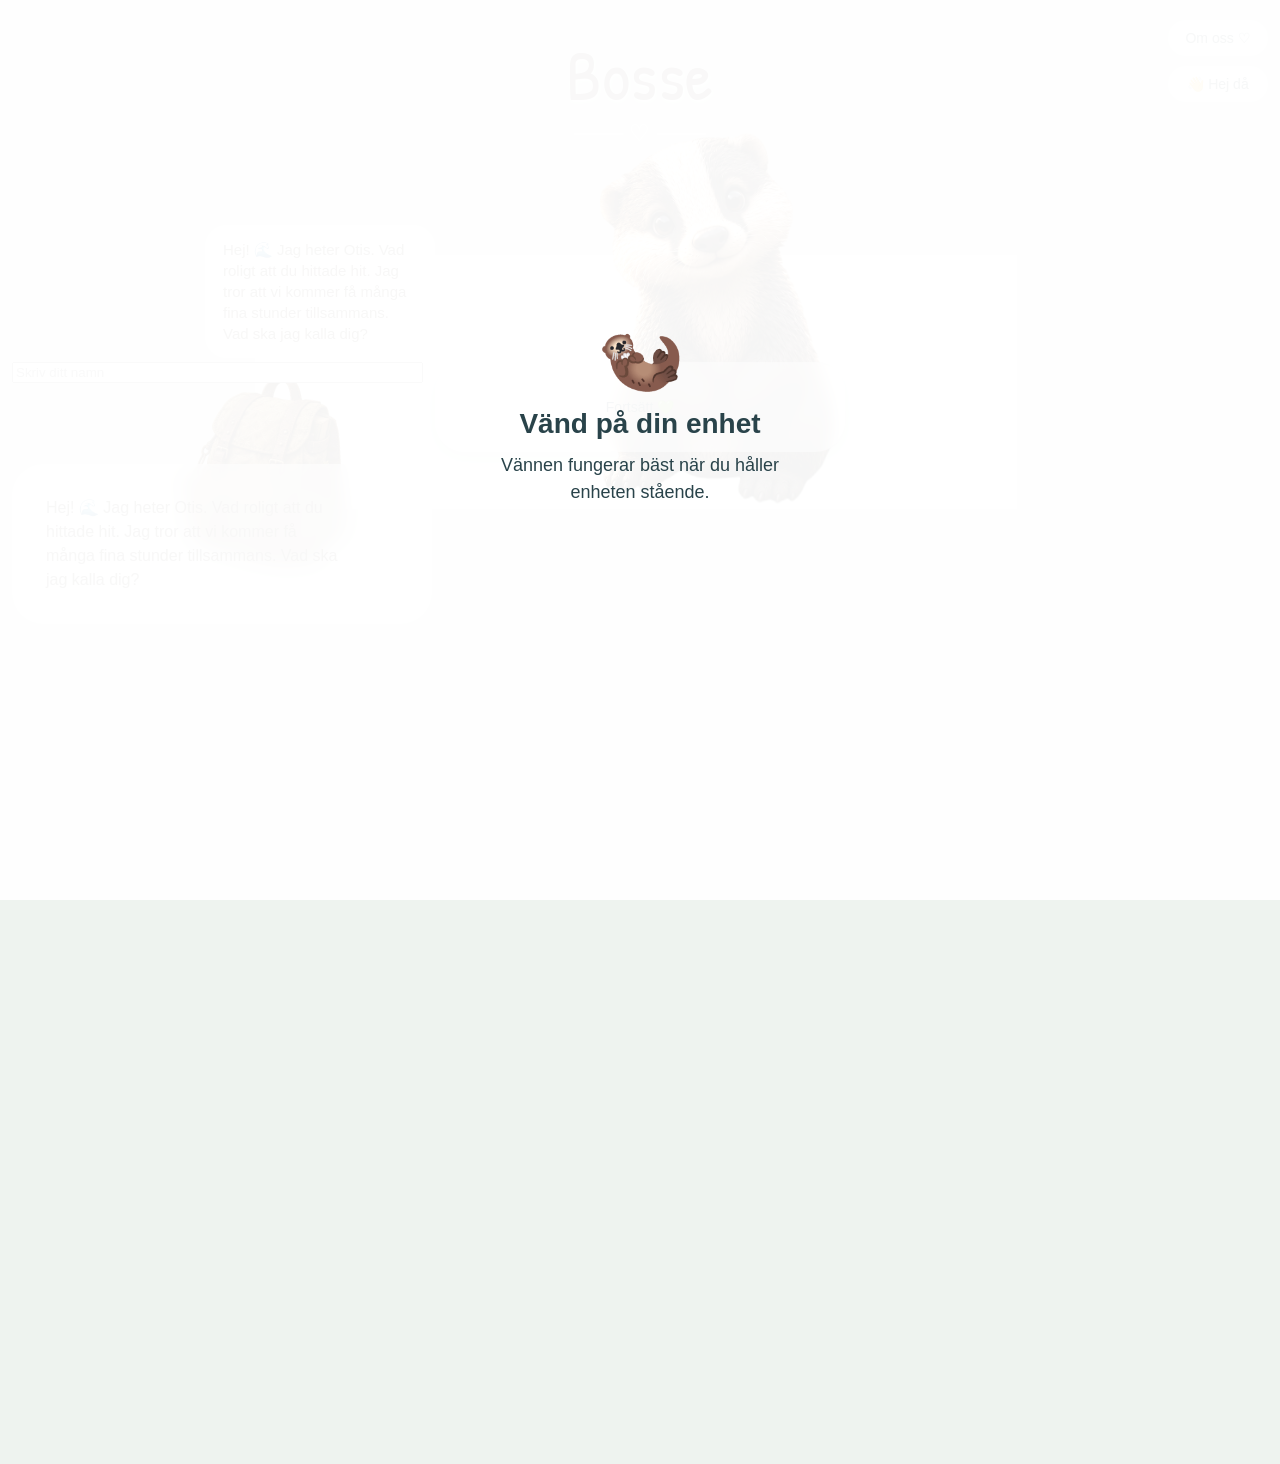
==== bosse.html @ 4950f7f2 "Update bosse.html" ====
<!DOCTYPE html>
<html lang="sv">

<head>

    <meta charset="UTF-8">
    <meta name="viewport" content="width=device-width, initial-scale=1.0">

    <title>Vännen</title>

    <link rel="preconnect" href="https://fonts.googleapis.com">

    <link rel="preconnect" href="https://fonts.gstatic.com" crossorigin>

    <link
        href="https://fonts.googleapis.com/css2?family=Patrick+Hand&display=swap"
        rel="stylesheet"
    >

    <!-- CSS -->

    <link rel="stylesheet" href="css/style.css">
    <link rel="stylesheet" href="css/friend.css">
    <link rel="stylesheet" href="css/chat.css">
    <link rel="stylesheet" href="css/buttons.css">
    <link rel="stylesheet" href="css/themes.css">
    <link rel="stylesheet" href="css/activities.css">
    <link rel="stylesheet" href="css/backpack.css">
    <link rel="stylesheet" href="css/storybook.css">
    <link rel="stylesheet" href="css/factbook.css">
    <link rel="stylesheet" href="css/recipebook.css">
    <link rel="stylesheet" href="css/discoverbook.css">
    <link rel="stylesheet" href="css/photoalbum.css">

</head>


<body>

<main id="app">


<!-- ORIENTERINGSVARNING -->

<div id="orientation-warning">

    <div class="orientation-warning-content">

        <div class="orientation-warning-icon">
            🦦
        </div>

        <h2>Vänd på din enhet</h2>

        <p>
            Vännen fungerar bäst när du håller enheten stående.
        </p>

    </div>

</div>


<!-- BOSSES VÄNSIDA -->

<section id="friend-view">


<div class="top-buttons">


<button id="about-button">
Om oss ♡
</button>


<button id="goodbye-button">
👋 Hej då
</button>


<button
    id="evening-button"
    onclick="startEveningWithOtis()">

    🌙 Kväll med

</button>

</div>




<!-- BOSSE SCEN -->

<div id="otis-stage">


<header id="friend-profile">


<img
    id="friend-world"
    src=""
    alt="">


<img
    id="friend-character"
    src=""
    alt="">


<img
    id="friend-character-face"
    src=""
    alt="">


<div id="friend-bubble"></div>



<div id="friend-overlay">


<h1 id="friend-name"></h1>


<div class="friend-divider">
─── ♡ ───
</div>


</div>




<img
    id="backpack"
    src="images/Bosse/bosse-backpack.PNG"
    alt="Bosse ryggsäck">


</header>





<nav id="actions">

<!-- Skapas av ui.js -->

</nav>


</div>




<div id="activity-timer" class="activity-hidden">

<div id="timer-time">
10:00
</div>


<div id="timer-text">
Bosse är här med dig under tiden 🌿
</div>


</div>





<section id="chat">


<div id="messages"></div>


</section>



</section>







<!-- RYGGSÄCKSVY -->


<section id="backpack-view" style="display:none;">



<img
    id="backpack-world"
    src="images/Bosse/backpack/bosse-backpack-open.PNG"
    alt="Bosse öppnade ryggsäck">





<img
    id="lasar-badge"
    class="backpack-item backpack-marke-gralasar"
    src="images/Vannen/backpack/badge/otis-backpack-item-marke-lasargra.PNG"
    alt="Läsarmärke Grå">



<img
    id="rakne-badge"
    class="backpack-item backpack-marke-grarakne"
    src="images/Vannen/backpack/badge/otis-backpack-item-marke-raknegra.PNG"
    alt="Räknemärke Grå">



<img
    id="skapar-badge"
    class="backpack-item backpack-marke-graskapar"
    src="images/Vannen/backpack/badge/otis-backpack-item-marke-skapargra.PNG"
    alt="Skaparmärke Grå">



<img
    id="upptackar-badge"
    class="backpack-item backpack-marke-graupptackar"
    src="images/Vannen/backpack/badge/otis-backpack-item-marke-upptackargra.PNG"
    alt="Upptäckarmärke Grå">



<img
    class="backpack-item backpack-oaktwig2"
    src="images/Vannen/backpack/vannen-backpack-item-oaktwig2.PNG"
    alt="Ek kvist2">





<img
    class="backpack-item backpack-upptackarbok"
    src="images/Bosse/backpack/bosse-backpack-item-upptackarbok.PNG"
    alt="Upptäckarbok"
    onclick="openBook('discoverbook')">





<img
    class="backpack-item backpack-receptbok"
    src="images/Vannen/backpack/vannen-backpack-item-receptbok.PNG"
    alt="Grön receptbok"
    onclick="openBook('recipebook')">





<img
    class="backpack-item backpack-sagobok"
    src="images/Bosse/backpack/bosse-backpack-item-sagobok.PNG"
    alt="Otis sagobok"
    onclick="openBook('book')">





<img
    class="backpack-item backpack-item1"
    src="images/Bosse/backpack/bosse-backpack-item-kastanjskal.PNG"
    alt="Item 1">





<img
    class="backpack-item backpack-item2"
    src="images/Bosse/backpack/bosse-backpack-item-kastanj.PNG"
    alt="Item 2">





<img
    class="backpack-item backpack-faktabok"
    src="images/Bosse/backpack/bosse-backpack-item-faktabok.PNG"
    alt="Faktabok"
    onclick="openBook('factbook')">





<img
    class="backpack-item backpack-fotoalbum"
    src="images/Bosse/backpack/bosse-backpack-item-fotoalbum.PNG"
    alt="Fotoalbum"
    onclick="openBook('photoalbum')">





<img
    class="backpack-item backpack-oaktwig"
    src="images/Vannen/backpack/vannen-backpack-item-oaktwig.PNG"
    alt="Ek kvist">





<img
    class="backpack-item backpack-item3"
    src="images/Bosse/backpack/bosse-backpack-item-pinecone.PNG"
    alt="Item 3">






<button
    id="backpack-close"
    onclick="closeBackpackRoom()">

    🐾 Tillbaka till

</button>



</section>




<!-- SAGOBOK -->

<section id="storybook" style="display:none;">


<button
    id="storybook-close"
    onclick="closeBook()">

    🎒 Tillbaka till ryggsäcken

</button>




<button
    id="storybook-prev"
    onclick="changeBookPage(-1)">

    ←

</button>

<img
    id="storybook-environment"
    src="images/Bosse/backpack/bosse-world-bok.png"
    alt="">

<img
    id="storybook-background"
    src="images/Bosse/storybook/bosse-backpack-item-sagobok-openl.PNG"
    alt="Boksida">





<img
    id="storybook-page"
    alt="Otis sagobok">





<!-- Kapitelrubrik -->

<div id="storybook-title"></div>





<!-- Text på boksidor -->

<div id="storybook-text"></div>





<!-- Innehållsförteckning -->

<div id="storybook-content">


<h1>
Innehållsförteckning
</h1>




<button onclick="goToChapter(1)">
Kapitel 1<br>
<span>
Spåret i skogen
</span>
</button>





<button onclick="goToChapter(2)">
Kapitel 2<br>
<span>
När Bosse mötte Otis
</span>
</button>





<button onclick="showComingSoon()">
Kapitel 3<br>
<span>
Kommer snart
</span>
</button>




</div>







<button
    id="storybook-read"
    class="storybook-read-button"
    onclick="bookReadingDone()"
    style="display:none;">

    📚 Vi har läst en stund

</button>







<button
    id="storybook-next"
    onclick="changeBookPage(1)">

    →

</button>



</section>




<!-- FAKTABOK -->

<section id="factbook" style="display:none;">

    <button
        id="factbook-close"
        onclick="closeFactBook()">

        🎒 Tillbaka till ryggsäcken

    </button>


    <button
        id="factbook-prev"
        onclick="changeFactPage(-1)">

        ←

    </button>

    <img
    id="factbook-environment"
    src="images/Bosse/backpack/bosse-world-bok.png"
    alt="">

    <img
        id="factbook-background"
        src="images/Bosse/factbook/bosse-backpack-item-faktabok-openl.PNG"
        alt="Faktabok sida">


    <img
        id="factbook-page"
        alt="Otis faktabok">


    <div id="factbook-title"></div>


    <div id="factbook-text"></div>


    <div id="factbook-content">

        <h1>Innehållsförteckning</h1>

        <button onclick="goToFactChapter(1)">
            Kapitel 1<br>
            <span>Grävlingar</span>
        </button>

        <button onclick="goToFactChapter(2)">
            Kapitel 2<br>
            <span>Uttrar</span>
        </button>

        <button onclick="showComingSoon()">
            Kapitel 3<br>
            <span>Kommer snart</span>
        </button>

    </div>


    <button
        id="factbook-read"
        class="storybook-read-button"
        onclick="factBookReadingDone()"
        style="display:none;">

        🔍 Vi har upptäckt något nytt

    </button>


    <button
        id="factbook-next"
        onclick="changeFactPage(1)">

        →

    </button>

</section>




<!-- RECEPTBOK -->

<section id="recipebook" style="display:none;">

    <button
        id="recipebook-close"
        onclick="closeBook()">

        🎒 Tillbaka till ryggsäcken

    </button>


    <button
        id="recipebook-prev"
        onclick="changeBookPage(-1)">

        ←

    </button>

    <img
    id="recipebook-environment"
    src="images/Bosse/backpack/bosse-world-bok.png"
    alt="">

    <img
        id="recipebook-background"
        src="images/Bosse/recipebook/bosse-backpack-item-receptbok-openl.PNG"
        alt="Receptbok sida">


    <img
        id="recipebook-page"
        alt="Otis receptbok">


    <div id="recipebook-title"></div>


    <div id="recipebook-text"></div>


    <div id="recipebook-content">

        <h1>Innehåll</h1>


        <h2>Mellanmål</h2>

        <button onclick="goToBookPage(2)">
            <span>Bosses Pannkaksbröd</span>
        </button>

        <button onclick="goToBookPage(4)">
            <span>Kaneläpplen</span>
        </button>


        <h2>Fika</h2>

        <button onclick="goToBookPage(1)">
            <span>Otis Kryddmuffins</span>
        </button>

        <button onclick="goToBookPage(3)">
            <span>Ananas- och mangoglass</span>
        </button>

    </div>


    <button
        id="recipebook-next"
        onclick="changeBookPage(1)">

        →

    </button>

</section>




<!-- UPPTÄCKARBOK -->

<section id="discoverbook" style="display:none;">

    <button
        id="discoverbook-close"
        onclick="closeBook()">

        🎒 Tillbaka till ryggsäcken

    </button>


    <button
        id="discoverbook-prev"
        onclick="changeBookPage(-1)">

        ←

    </button>

    <img
    id="discoverbook-environment"
    src="images/Bosse/backpack/bosse-world-bok.png"
    alt="">

    <img
        id="discoverbook-background"
        src="images/Bosse/discoverbook/bosse-backpack-item-upptackarbok-openl.PNG"
        alt="Upptäckarbok sida">


    <img
        id="discoverbook-page"
        alt="Otis upptäckarbok">


    <div id="discoverbook-title"></div>


    <div id="discoverbook-text"></div>


    <div id="discoverbook-content">

        <h1>Innehåll</h1>

        <button onclick="goToBookPage(1)">
            <span>Trolldeg</span>
        </button>

        <button onclick="goToBookPage(2)">
            <span>Studsbubblor</span>
        </button>

        <button onclick="goToBookPage(3)">
            <span>Klisterballonger</span>
        </button>

        <button onclick="goToBookPage(4)">
            <span>Vänskapsarmband</span>
        </button>

        <button onclick="goToBookPage(5)">
            <span>Odla ärtskott</span>
        </button>

        <button onclick="goToBookPage(6)">
            <span>Hoppa hage</span>
        </button>

    </div>


    <button
        id="discoverbook-next"
        onclick="changeBookPage(1)">

        →

    </button>

</section>




<!-- FOTOALBUM -->

<section id="photoalbum" style="display:none;">

    <button
        id="photoalbum-close"
        onclick="closeBook()">

        🎒 Tillbaka till ryggsäcken

    </button>


    <button
        id="photoalbum-prev"
        onclick="changeBookPage(-1)">

        ←

    </button>

    <img
    id="photoalbum-environment"
    src="images/Bosse/backpack/bosse-world-bok.png"
    alt="">

    <img
        id="photoalbum-background"
        src="images/Bosse/photoalbum/bosse-backpack-item-fotoalbum-openl.PNG"
        alt="Fotoalbum">


    <div id="photoalbum-photos"></div>


    <button
        id="photoalbum-next"
        onclick="changeBookPage(1)">

        →

    </button>

</section>


</main>






<!-- DATA -->


<script src="data/themes.js"></script>




<!-- VÄNNER -->

<script src="data/friends/otis.js"></script>

<script src="data/friends/bosse.js"></script>

<script src="data/friends/dokka.js"></script> 

<script src="data/friends/index.js"></script>





<!-- MEDDELANDEN -->

<script src="data/messages/greetings.js"></script>

<script src="data/messages/dialogs.js"></script>

<script src="data/messages/onboarding.js"></script>

<script src="data/messages/activities.js"></script>

<script src="data/messages/stories.js"></script>






<!-- FUNKTIONER -->

<script src="js/storage.js"></script>

<script src="js/memory.js"></script>

<script src="js/friends.js"></script>

<script src="data/activities/free.js"></script>

<script src="js/chat.js"></script>

<script src="js/backpack.js"></script>

<script src="js/memory-transfer.js"></script>

<script src="js/activities/math.js"></script>

<script src="js/activities/calm.js"></script>

<script src="js/activities/evening.js"></script>



<!-- BOKDATA FÖRST -->

<script src="js/storybook.js"></script>

<script src="js/factbook.js"></script>

<script src="js/recipebook.js"></script>

<script src="js/discoverbook.js"></script>

<script src="js/photoalbum.js"></script>


<!-- BOKFUNKTIONER -->

<script src="js/book.js"></script>



<script src="js/ui.js"></script>

<script src="js/app.js"></script>




</body>

</html>
---- css/style.css ----
/*
   Gemensam grunddesign
*/


* {

    box-sizing: border-box;

}



html {

    scroll-behavior: smooth;

}



body {

    margin: 0;

    min-height: 100vh;

    font-family:
        "Helvetica Neue",
        Helvetica,
        Arial,
        sans-serif;

    color: #29434A;

    transition:
        background-color 0.8s ease;

}



img {

    max-width: 100%;

    display: block;

}



a {

    color: inherit;

}



button {

    font-family: inherit;

}



#app {

    width: 100%;

    min-height: 100vh;

}


/*
   Orienteringsvarning
*/

#orientation-warning {

    display: none;

    position: fixed;

    top: 0;

    right: 0;

    bottom: 0;

    left: 0;

    width: 100vw;

    height: 100vh;

    min-height: 100vh;

    z-index: 99999;

    align-items: center;

    justify-content: center;

    background: rgba(255,255,255,0.96);

    color: #29434A;

    text-align: center;

}



.orientation-warning-content {

    width: 100%;

    max-width: 400px;

    padding: 30px;

    transform: translateY(-4vh);

}



.orientation-warning-icon {

    font-size: 70px;

    line-height: 1;

    margin-bottom: 16px;

}



.orientation-warning-content h2 {

    margin: 0 0 12px;

    font-size: 28px;

    font-weight: 600;

    color: #29434A;

}



.orientation-warning-content p {

    margin: 0;

    font-size: 18px;

    line-height: 1.5;

    color: #29434A;

}
---- css/friend.css ----
/*
   Vännen - specifik vänsida
*/


#friend-view {

    width: 100%;

    max-width: none;

    min-height: 700px;

    display: flex;

    flex-direction: column;

    align-items: stretch;

    gap: 12px;

    position: relative;

}



.top-buttons {

    position: absolute;

    top: 20px;

    right: 12px;

    z-index: 10;

    display: flex;

   flex-direction: column;

    gap: 10px;

}

.top-buttons button {

    padding: 10px 16px;

    border-radius: 20px;

    width: 100px;

    border: none;

    background-color: rgba(255,255,255,0.45);

    color: #29434A;

    font-family: inherit;

    font-size: 14px;

    cursor: pointer;

    backdrop-filter: blur(6px);

}



/*
   Otis värld
*/


#friend-profile {

    width: 100%;

    position: relative;

    text-align: center;

    overflow: hidden;

}


#friend-world {

    width: 100%;

    height: 150vh;

    object-fit: cover;

    object-position: center center;

    display: block;

    transform: scale(1.3) translate(0, -10px);

    transform-origin: center center;

}


/*
   Otis sten
*/

#friend-stone {

    position: absolute;

    width: 290px;

    left: 55%;

    bottom: 58%;

    transform: translateX(-50%);

    opacity: 0;

    z-index: 2;

    transition: opacity 3s ease;

}


/*
   Otis figur
*/

#friend-character {

    position: absolute;

    width: 290px;

    left: 55%;

    bottom: 58%;

    transform: translateX(-50%);

    z-index: 3;

    transition: opacity 3s ease;

}

#friend-character-face {

    position: absolute;

    width: 290px;

    left: 55%;

    bottom: 58%;

    transform: translateX(-50%);

    z-index: 4;

    opacity: 0;

    pointer-events: none;

}


/*
   Otis pratbubbla
*/

#friend-bubble {

    position: absolute;

    top: 80px;

    left: 17.3%;

    transform: translateX(-50%);

    width: 115px;

    padding: 14px 18px;

    background: rgba(255,255,255,0.6);

    border-radius: 22px;

    color: #4A4034;

    font-size: 15px;

    line-height: 1.4;

    text-align: left;

    z-index: 5;

    display: none;

}

#friend-bubble::after {

    content: "";

    position: absolute;

    right: -14px;

    top: 60%;

    transform: translateY(-50%);

    border-width: 10px 0 10px 14px;

    border-style: solid;

    border-color: transparent transparent transparent rgba(255,255,255,0.6);

}

/*
   Otis ryggsäck
*/

#backpack {

    position: absolute;

    width: 115px;

    left: 43px;

    bottom: 55%;

    z-index: 4;

    cursor: pointer;

    touch-action: manipulation;

    transform: rotate(8deg);

    animation: backpackFloat 4.5s ease-in-out infinite;

    transition: transform 0.2s ease;

}

#backpack:hover {

    transform: rotate(8deg) scale(1.05);

}

#backpack:active {

    transform: rotate(8deg) scale(0.97);

}

@keyframes backpackFloat {

    0%, 100% {

        margin-bottom: 0;

    }

    50% {

        margin-bottom: 3px;

    }

}


/*
   Text ovanpå bilden
*/


#friend-overlay {

    position: absolute;

    top: 10px;

    left: 0;

    width: 100%;

    text-align: center;

}



/*
   Namn
*/


#friend-name {

    margin: 0;

    font-family: "Patrick Hand", cursive;

    font-size: 54px;

    font-weight: 400;

    letter-spacing: 0.5px;

    color: rgba(255,255,255,0.9);

    text-shadow:
        1px 2px 3px rgba(255,255,255,0.6);

}



/*
   Hjärtlinje
*/


.friend-divider {

    margin: -2px 0 4px;

    font-size: 18px;

    color: rgba(255,255,255,0.9) !important;

}


/*
   Undertitel
*/


#friend-subtitle {

    margin: 0;

    font-size: 18px;

    font-style: italic;

    color: rgba(255,255,255,0.9);

    text-shadow: 
        1px 1px 3px rgba(255,255,255,0.8);

}

#actions {

    position: relative;

    z-index: 5;

    transform: translateY(clamp(-1000px, -84vh, -630px));

    padding: 0 12px;

}


/* ========================================
   RESPONSIV OTIS
   Större skärmar / tablet
======================================== */

@media (min-width: 501px) {

    /*
       OTIS VÄRLD
    */

    #friend-world {
        object-position: center top;
    }


    /*
       OTIS
    */

    #friend-character,
    #friend-stone,
    #friend-character-face {

       width: clamp(360px, 36vw, 440px);

   }


    /*
       RYGGSÄCK
    */

    #backpack {

      width: clamp(145px, 15vw, 180px);

      left: clamp(43px, 13.5vw, 173px);

    }

    /*
       PRATBUBBLA
    */

    #friend-bubble {

        width: clamp(150px, 18vw, 230px);

        top: clamp(120px, 25vh, 400px);

        left: clamp(20%, 25vw, 25%);

    }


    /*
       NAMN
    */

    #friend-overlay {

        top: clamp(20px, 3vh, 35px);

    }


    #friend-name {

        font-size: clamp(54px, 5.5vw, 70px);

    }


    .friend-divider {

        font-size: clamp(18px, 1.8vw, 23px);

    }


    /*
       AKTIVITETSKNAPPAR
    */

    #actions {

        transform: translateY(-1000px);

    }




    /*
       CHAT
    */

    #chat {

        margin-top: -900px;

        transform: translateY(-370px);

    }

}

/* ========================================
   KOMPAKT LAYOUT
   Skärmar kortare än referenshöjden
======================================== */

@media (max-width: 500px) {

    /*
       OTIS
    */

    .compact-height #friend-character,
    .compact-height #friend-stone,
    .compact-height #friend-character-face {

        width: 250px;

    }


    /*
       RYGGSÄCK
    */

    .compact-height #backpack {

        width: 95px;

    }

}


/* ========================================
   KOMPAKT LAYOUT – AKTIVITETSKNAPPAR
======================================== */

@media (max-width: 500px) {

.compact-height #actions {

    transform: translateY(clamp(-882px, -64vh, -512px));

}

}
---- css/chat.css ----
/*
   Vännen - Chatdesign
*/


.message {

    max-width: 85%;

    padding: 16px 18px;

    border-radius: 24px;

    line-height: 1.5;

    font-size: 16px;

    color: #4d433d;

    animation:
        messageAppear 0.4s ease;

}


/*
   Otis meddelanden
*/


.message.otis {

    align-self: flex-start;

    background-color: rgba(255,255,255,0.6);

    border-bottom-left-radius: 8px;

}



/*
   Användarens meddelanden
   (kommer användas senare)
*/


.message.user {

    align-self: flex-end;

    background-color: rgba(255,255,255,0.45);

    border-bottom-right-radius: 8px;

}



/*
   Liten rörelse när ett nytt meddelande kommer
*/


@keyframes messageAppear {

    from {

        opacity: 0;

        transform:
            translateY(8px);

    }


    to {

        opacity: 1;

        transform:
            translateY(0);

    }

}



/*
   Scrollbar - diskret
*/


#chat::-webkit-scrollbar {

    width: 6px;

}


#chat::-webkit-scrollbar-thumb {

    border-radius: 10px;

    background-color:
        rgba(0,0,0,0.15);

}

/*
   Chattkort ovanpå Otis värld
*/


#chat {

    width: calc(100% - 24px);

    max-width: 420px;

    margin: -630px 12px 0;

    position: relative;

    z-index: 5;

    background-color: rgba(255,255,255,0.5);

    backdrop-filter: blur(8px);

    border-radius: 32px;

    padding: 16px;

    max-height: 260px;

    overflow-y: auto;

}


/*
   Meddelandelista
*/


#messages {

    display: flex;

    flex-direction: column;

    gap: 12px;

}

/* Telefon – responsiv placering */

@media (max-width: 500px) {

    #chat {

        margin-top: clamp(-1000px, -84vh, -630px);

    }

}

/* ========================================
   KOMPAKT LAYOUT
   Skärmar kortare än referenshöjden
======================================== */

@media (max-width: 500px) {

    /*
       CHATT
    */

    .compact-height #chat {

        margin-top: clamp(-882px, -64vh, -512px);

    }

}
---- css/buttons.css ----
/*
   Vännen - Knappar
*/


#actions {

    width: 100%;

    display: grid;

    grid-template-columns: repeat(3, 1fr);

    gap: 12px;

    padding: 12px 12px;

    align-items: start;

}


#actions button {

    width: 100%;

    min-height: 90px;

    padding: 14px 8px;

    border: none;

    border-radius: 30px;

    background-color: rgba(255,255,255,0.45);

    color: #29434A;

    font-size: 14px;

    font-family: inherit;

    cursor: pointer;

    backdrop-filter: blur(6px);

    box-shadow:
        0 6px 18px rgba(0,0,0,0.08);

    transition:
        transform 0.2s ease,
        background-color 0.2s ease;

}

#actions button:hover {

    transform: translateY(-2px);

    background-color: rgba(255,255,255,0.8);

}


#actions button:active {

    transform: scale(0.97);

}
/*
   Lite mer fokus på första valet
*/


#activity-button {

    background-color:
        rgba(255,255,255,0.45);

}



/*
   Mobilanpassning
*/


@media (max-width: 500px) {


    #actions button {

        padding:
            18px 20px;

        font-size:
            15px;

    }

}

/*
   Otis huvudknappar
*/


.action-button {

    display: flex;

    flex-direction: column;

    align-items: center;

    justify-content: center;

    gap: 6px;

}


.company,
.explore,
.talk {

    color: #29434A !important;

}

/*
   Aktivitetsmeny
*/


#actions.activity-menu {

    grid-template-columns: repeat(3, 1fr);

}


/* Hitta på något – två kolumner */

#actions.activity-menu button:nth-child(1) {

    grid-column: span 2;

}


/* Varva ner */

#actions.activity-menu button:nth-child(6) {

    grid-column: 3;

    grid-row: 1;

}


/* ========================================
   KVÄLL MED OTIS
======================================== */

#evening-button {
    position: absolute;

    right: 1px;
    top: 385px;

    width: 150px;
    min-height: 60px;

    padding: 12px 12px;

    font-family: inherit;
    font-size: 1rem;

    border-radius: 15px;

    cursor: pointer;

    z-index: 20;
}


/* ========================================
   RESPONSIV OTIS – KVÄLL MED OTIS
======================================== */

@media (min-height: 850px) and (max-width: 500px) {

    #evening-button {
        top: clamp(385px, 90vh, 545px);
    }

}


@media (min-width: 501px) {

    #evening-button {
        top: 650px;
    }

}
---- css/themes.css ----
/*
   Vännen - Teman
*/


:root {

    --theme-background: #EEF3EF;

    --theme-primary: #7D9B92;

    --theme-secondary: #C5D2C8;

    --theme-accent: #5A5141;

    --theme-text: rgba(255,255,255,0.9);

}



/*
   Globala färger styrs härifrån
*/


body {

    background-color:
        var(--theme-background);

    color:
        var(--theme-text);

}



#friend-name {

    color:
        var(--theme-accent);

}



/*
   Meddelanden följer världen
*/


.message.otis {

    border: 
        1px solid
        rgba(255,255,255,0.5);

}



/*
   Knappar följer världen
*/


#actions button {

    border:

        1px solid
        rgba(0,0,0,0.04);

}



/*
   Framtida teman
   (klasser som kan användas senare)
*/


.theme-water {

    --theme-background: #EEF3EF;

    --theme-primary: #7D9B92;

    --theme-secondary: #C5D2C8;

    --theme-accent: #5A5141;

    --theme-text: #rgba(255,255,255,0.9);


}



.theme-forest {

    --theme-background: #EEF3E8;

    --theme-primary: #7C9A6D;

    --theme-secondary: #C9D8B6;

    --theme-accent: #4E6B42;

    --theme-text: #354332;

}



.theme-meadow {

    --theme-background: #FAF4DF;

    --theme-primary: #D9B86C;

    --theme-secondary: #E8D8A8;

    --theme-accent: #B28A3A;

    --theme-text: #574A32;

}



.theme-night {

    --theme-background: #E8EAF2;

    --theme-primary: #68739A;

    --theme-secondary: #C5CADB;

    --theme-accent: #465274;

    --theme-text: #30394F;

}
---- css/activities.css ----
#activity-timer {

    margin: 0 12px 12px;

    padding: 18px;

    border-radius: 24px;

    background: rgba(255,255,255,0.45);

    backdrop-filter: blur(8px);

    text-align: center;

    box-shadow: 0 6px 18px rgba(0,0,0,0.08);

    position: relative;

    z-index: 6;

    transform: translateY(clamp(-780px, -78vh, -630px));

}


#timer-time {

    font-size: 38px;

    font-weight: 700;

    color: #29434A;

}


#timer-text {

    margin-top: 6px;

    font-size: 15px;

    color: #29434A;

}


.activity-hidden {

    display: none;

}

/* ========================================
   RESPONSIV TIMER
   Större skärmar / tablet
======================================== */

@media (min-width: 501px) {

    #activity-timer {

        transform: translateY(-1000px);

    }

}

/* ========================================
   KOMPAKT LAYOUT
   Skärmar kortare än referenshöjden
======================================== */

@media (max-width: 500px) {

    /*
       TIMER
    */

    .compact-height #activity-timer {

        transform: translateY(clamp(-882px, -64vh, -512px));

    }

}
---- css/backpack.css ----
/*
   Otis ryggsäcksvy
*/


#backpack-view {

    width: 100%;

    min-height: 100vh;

    position: relative;

    overflow: hidden;

}


#backpack-world {

    width: 100%;

    height: 100vh;

    object-fit: cover;

    display: block;

}


/*
   Föremål i ryggsäcken
*/


.backpack-item {

    position: absolute;

    z-index: 2;

}

/*
   Läsarmärke
*/


.backpack-marke-gralasar {

    left: 37%;

    top: 8%;

    width: 70px;

}

/*
   Räknemärke
*/


.backpack-marke-grarakne {

    left: 50%;

    top: 7.5%;

    width: 70px;

}

/*
   Skaparmärke
*/


.backpack-marke-graskapar {

    left: 75%;

    top: 8%;

    width: 70px;

}

/*
   Upptäckarmärke
*/


.backpack-marke-graupptackar {

    left: 84%;

    top: 13%;

    width: 70px;

}

/*
   Upptäckarbok
*/

.backpack-upptackarbok {

    left: 58%;

    top: 37%;

    width: 150px;

    animation: discoverBookFloat 4s ease-in-out infinite;

}

@keyframes discoverBookFloat {

    0% {

        transform: rotate(23deg) translateY(0);

    }

    50% {

        transform: rotate(23deg) translateY(-4px);

    }

    100% {

        transform: rotate(23deg) translateY(0);

    }

}

/*
   Receptbok
*/

.backpack-receptbok {

    left: 24%;

    top: 24%;

    width: 210px;

    animation: recipeBookFloat 4s ease-in-out infinite;

}


@keyframes recipeBookFloat {

    0% {

        transform: rotate(3deg) translateY(0);

    }


    50% {

        transform: rotate(3deg) translateY(-4px);

    }


    100% {

        transform: rotate(3deg) translateY(0);

    }

}

/*
   ITEM 2
*/


.backpack-item2 {

    left: 60.5%;

    top: 50%;

    width: 90px;

    transform: rotate(5deg);

}

/*
   Sagobok
*/


.backpack-sagobok {

    left: 12%;

    top: 34%;

    width: 180px;

    animation: storyBookFloat 4s ease-in-out infinite;

}


@keyframes storyBookFloat {

    0% {

        transform: rotate(-5deg) translateY(0);

    }


    50% {

        transform: rotate(-5deg) translateY(-4px);

    }


    100% {

        transform: rotate(-5deg) translateY(0);

    }

}


/*
   Faktabok
*/


.backpack-faktabok {

    left: 38%;

    top: 41.5%;

    width: 140px;

    animation: factBookFloat 4s ease-in-out infinite;

}


@keyframes factBookFloat {

    0% {

        transform: rotate(2deg) translateY(0);

    }


    50% {

        transform: rotate(2deg) translateY(-4px);

    }


    100% {

        transform: rotate(2deg) translateY(0);

    }

}


/*
   Fotoalbum
*/

.backpack-fotoalbum {

    left: 5%;

    top: 66%;

    width: 150px;

    animation: photoAlbumFloat 4s ease-in-out infinite;

}


@keyframes photoAlbumFloat {

    0% {

        transform: rotate(7deg) translateY(0);

    }


    50% {

        transform: rotate(7deg) translateY(-4px);

    }


    100% {

        transform: rotate(7deg) translateY(0);

    }

}


/*
   EK KVIST
*/

.backpack-oaktwig2 {

    left: 76%;

    top: 35%;

    width: 120px;

    transform: rotate(-75deg);

}


.backpack-oaktwig {

    left: 13%;

    top: 46.5%;

    width: 120px;

    transform: rotate(60deg);

}


/*
   ITEM 3
*/


.backpack-item3 {

    left: 28%;

    top: 52%;

    width: 120px;

    transform: rotate(-25deg);

}

/*
  ITEM 1
*/


.backpack-item1 {

    left: 74%;

    top: 83%;

    width: 90px;

    transform: rotate(-10deg);

}


/*
   Knapp - Tillbaka till Otis
*/

#backpack-close {

    position: absolute;

    top: 20px;

    left: 12px;

    z-index: 10;

    padding: 10px 16px;

    border-radius: 20px;

    width: 100px;

    border: none;

    background-color: rgba(255,255,255,0.45);

    color: #29434A;

    font-family: inherit;

    font-size: 14px;

    cursor: pointer;

    backdrop-filter: blur(6px);

}

#backpack-close:hover {

    transform: scale(1.05);

}

#backpack-close:active {

    transform: scale(0.97);

}

/* ========================================
   RESPONSIV RYGGSÄCK
   Gemensam skalning med clamp()
======================================== */

/*
   MÄRKEN
*/

.backpack-marke-gralasar,
.backpack-marke-grarakne,
.backpack-marke-graskapar,
.backpack-marke-graupptackar {

    width: clamp(70px, 17.95vw, 110px);

}

/*
   UPPTÄCKARBOK
*/

.backpack-upptackarbok {

    width: clamp(150px, 38.46vw, 225px);

}

/*
   RECEPTBOK
*/

.backpack-receptbok {

    width: clamp(210px, 53.85vw, 330px);

}

/*
   SAGOBOK
*/

.backpack-sagobok {

    width: clamp(180px, 46.15vw, 286px);

}

/*
   FAKTABOK
*/

.backpack-faktabok {

    width: clamp(140px, 35.90vw, 232px);

}

/*
   FOTOALBUM
*/

.backpack-fotoalbum {

    width: clamp(150px, 38.46vw, 253px);

}

/*
   ITEM 2
*/

.backpack-item2 {

    width: clamp(90px, 23.08vw, 156px);

}

/*
   ITEM 3
*/

.backpack-item3 {

    width: clamp(120px, 30.77vw, 205px);

}

/*
   ITEM 1
*/

.backpack-item1 {

    width: clamp(90px, 23.08vw, 151px);

}

/*
   EKKVISTAR
*/

.backpack-oaktwig,
.backpack-oaktwig2 {

    width: clamp(120px, 30.77vw, 199px);

}


/* ========================================
   POSITIONER PÅ STÖRRE SKÄRMAR
======================================== */

@media (min-width: 501px) {

    /*
       RECEPTBOK
    */

    .backpack-receptbok {

        left: calc(24% + clamp(0px, 7vw, 55px) + 10px);

        top: calc(24% + 5px);

    }


    /*
       SAGOBOK
    */

    .backpack-sagobok {

        left: calc(12% + clamp(0px, 3vw, 24px) + 5px);

    }


    /*
       FAKTABOK
    */

    .backpack-faktabok {

        left: calc(38% + clamp(0px, 3vw, 24px));

    }


    /*
       UPPTÄCKARBOK
    */

    .backpack-upptackarbok {

        left: calc(58% + clamp(0px, 3.5vw, 28px) - 5px);

        top: calc(37% + clamp(0px, 0.9vh, 7px) + 7px);

    }


    /*
       LÄSARMÄRKE
    */

    .backpack-marke-gralasar {

        left: calc(37% + clamp(0px, 1.8vw, 14px));

    }


    /*
       SKAPARMÄRKE
    */

    .backpack-marke-graskapar {

        left: calc(75% - clamp(0px, 2vw, 16px));

        top: calc(8% + clamp(0px, 0.9vh, 8px));

    }


    /*
       UPPTÄCKARMÄRKE
    */

    .backpack-marke-graupptackar {

        left: calc(84% - clamp(0px, 2.7vw, 22px) - 3px);

        top: calc(13% + clamp(0px, 0.9vh, 8px));

    }


    /*
       ITEM 3
    */

    .backpack-item3 {

        top: calc(52% - 3px);

    }


    /*
       VÄNSTRA EKKVISTEN
    */

    .backpack-oaktwig {

        left: calc(13% + 15px);

    }


    /*
       HÖGRA EKKVISTEN
       Ska inte flyttas
    */

    .backpack-oaktwig2 {

        top: 35%;

    }

}

/* ========================================

   PIXEL 8 PRO

======================================== */

@media (min-width: 440px) and (max-width: 455px)

       and (min-height: 850px) and (max-height: 880px) {

    .backpack-receptbok {

        top: calc(24% + 19px);

    }

    .backpack-sagobok {

        top: calc(34% + 19px);

    }

    .backpack-faktabok {

        top: calc(41.5% + 19px);

    }

    .backpack-upptackarbok {

        top: calc(37% + 19px);

    }

    .backpack-oaktwig {

        top: calc(46.5% + 19px);

    }

    .backpack-item3 {

        top: calc(52% + 19px);

    }


.backpack-marke-graskapar {
    left: calc(75% + 12px);
    top: calc(8% + 6.5px);
}

    .backpack-marke-graupptackar {

        top: calc(13% + 8px);

    }

    .backpack-oaktwig2 {

        left: calc(76% + 13px);

    }

}


/* ========================================
   KOMPAKT LAYOUT – RYGGSÄCK
   Föremål 85 % av normal storlek
======================================== */

@media (max-width: 500px) {

    .compact-height .backpack-marke-gralasar,
    .compact-height .backpack-marke-grarakne,
    .compact-height .backpack-marke-graskapar,
    .compact-height .backpack-marke-graupptackar {
        width: clamp(59.5px, 15.26vw, 93.5px);
    }

    .compact-height .backpack-upptackarbok {
        width: clamp(127.5px, 32.69vw, 191.25px);
    }

    .compact-height .backpack-receptbok {
        width: clamp(178.5px, 45.77vw, 280.5px);
    }

    .compact-height .backpack-sagobok {
        width: clamp(153px, 39.23vw, 243.1px);
    }

    .compact-height .backpack-faktabok {
        width: clamp(119px, 30.52vw, 197.2px);
    }

    .compact-height .backpack-fotoalbum {
        width: clamp(127.5px, 32.69vw, 215.05px);
    }

    .compact-height .backpack-item2 {
        width: clamp(76.5px, 19.62vw, 132.6px);
    }

    .compact-height .backpack-item3 {
        width: clamp(102px, 26.15vw, 174.25px);
    }

    .compact-height .backpack-item1 {
        width: clamp(76.5px, 19.62vw, 128.35px);
    }

    .compact-height .backpack-oaktwig,
    .compact-height .backpack-oaktwig2 {
        width: clamp(102px, 26.15vw, 169.15px);
    }

}

@media (max-width: 500px) {

    .compact-height .backpack-marke-gralasar {
        left: calc(37% + 1px);
    }

    .compact-height .backpack-marke-graskapar {
    left: calc(75% - 2px);
    top: calc(8% + 3px);
}

    .compact-height .backpack-marke-graupptackar {
        left: calc(84% - 2px);
        top: calc(13% + 1px);
    }

       .compact-height .backpack-sagobok {

        left: calc(12% + 2px);

    }

    .compact-height .backpack-faktabok {

        left: calc(38% + 2px);

    }

    .compact-height .backpack-item3 {

        left: calc(28% + 2px);

    }

    .compact-height .backpack-oaktwig {

        left: calc(13% + 2px);

    }

}
---- css/storybook.css ----
/*
  Otis Sagobok
*/


#storybook {

    width: 100%;

    height: 100vh;

    position: relative;

    overflow: hidden;

}


/*
  Själva boksidan (bakgrund)
*/


#storybook-background {

    width: 100%;

    height: 100%;

    object-fit: cover;

    display: block;

    position: absolute;

    top: 0;

    left: 0;

    z-index: 1;

}

#storybook-background.background-right {

    object-position: 95% center;

    transform:
        scale(1.05)
        translateY(-10px);

}


#storybook-background.background-left {

    object-position: 55% center;

}

#storybook-environment {

    width: 100%;

    height: 100%;

    object-fit: cover;

    display: block;

    position: absolute;

    top: 0;

    left: 0;

    z-index: 0;

}

/*
  Illustration ovanpå boken
*/


#storybook-page {

    display: block;

    position: absolute;

    z-index: 2;

}


/*
  Justering av enskilda boksidor
  (används senare via JS)
*/


.story-left {

    object-position: center center;

}


.story-right {

    object-position: 90% center;

}



/*
  Kapitelrubrik
*/


#storybook-title {

    position: absolute;

    top: 15.5%;

    left: 12.5%;

    width: 70%;

    z-index: 5;

    color: #29434A;

    font-family: "Patrick Hand", cursive;

    text-align: center;

    display: none;

}

#storybook-title.chapter-title-left {

    top: 15.5%;
    left: 20%;
    width: 70%;

}

#storybook-title .chapter-number {

    font-size: 26px;

    line-height: 1.2;

}


#storybook-title .chapter-name {

    font-size: 24px;

    line-height: 1.3;

}

.story-image-left {

    width: 60% !important;

    height: auto !important;

    max-height: 70vh;

    object-fit: contain;

    position: absolute;

    left: 24%;

    bottom:18.5%;

    z-index: 2;

    border-radius: 28px;

    overflow: hidden;

    mask-image: radial-gradient(
        ellipse,
        black 35%,
        rgba(0,0,0,0.75) 60%,
        transparent 100%
    );

    -webkit-mask-image: radial-gradient(
        ellipse,
        black 35%,
        rgba(0,0,0,0.75) 60%,
        transparent 100%
    );

}

.story-image-right {

    width: 60% !important;

    height: auto !important;

    max-height: 70vh;

    object-fit: contain;

    position: absolute;

    left: 18%;

    bottom: 21%;

    z-index: 2;

    border-radius: 28px;

    overflow: hidden;

    mask-image: radial-gradient(
        ellipse,
        black 35%,
        rgba(0,0,0,0.75) 60%,
        transparent 100%
    );

    -webkit-mask-image: radial-gradient(
        ellipse,
        black 35%,
        rgba(0,0,0,0.75) 60%,
        transparent 100%
    );

}

/*
  Kapitelstart - första sidan i kapitlet
*/

.chapter-image {

    width: 60% !important;

    height: auto !important;

    max-height: 70vh;

    object-fit: contain;

    position: absolute;

    left: 18%;

    top: 26.5%;

    z-index: 2;

    border-radius: 28px;

    overflow: hidden;

    mask-image: radial-gradient(
        ellipse,
        black 35%,
        rgba(0,0,0,0.75) 60%,
        transparent 100%
    );

    -webkit-mask-image: radial-gradient(
        ellipse,
        black 35%,
        rgba(0,0,0,0.75) 60%,
        transparent 100%
    );

}

/*
  Kapitelstart - vänstersida
  Används av kapitel som börjar
  på vänstersidan
*/

.chapter-image-left {

    width: 45% !important;

    height: auto !important;

    max-height: 70vh;

    object-fit: contain;

    position: absolute;

    left: 33%;

    top: 24%;

    z-index: 2;

    border-radius: 28px;

    overflow: hidden;

    mask-image: radial-gradient(
        ellipse,
        black 35%,
        rgba(0,0,0,0.75) 60%,
        transparent 100%
    );

    -webkit-mask-image: radial-gradient(
        ellipse,
        black 35%,
        rgba(0,0,0,0.75) 60%,
        transparent 100%
    );

}


/*
  Kapitelstart-text på vänstersida
*/

.chapter-text-left {

    left: 19%;

    bottom: 18%;

    width: 60%;

}

/*
  Sagotext
*/


#storybook-text {

    position: absolute;

    z-index: 5;

    color: #29434A;

    font-family: "Patrick Hand", cursive;

    font-size: 22px;

    line-height: 1.3;

    display: none;

}

/*
  Kapitelstart text
*/

.chapter-text {

    left: 13%;

    bottom: 18%;

    width: 60%;

}


/*
  Vanlig berättelsetext
*/

.story-text-left {

    left: 19%;

    top: 16%;

    width: 75%;

}

.story-text-right {

    left: 15%;

    top: 16%;

    width: 70%;

}

#storybook-text p {

    margin: 0 0 10px 0;

}

/*
  Tillbaka till ryggsäcken
*/


#storybook-close {

    position: absolute;

    top: 20px;

    left: 12px;

    z-index: 10;

    padding: 10px 18px;

    border-radius: 20px;

    width: 170px;

    border: none;

    background-color: rgba(255,255,255,0.45);

    color: #29434A;

    font-family: inherit;

    font-size: 14px;

    cursor: pointer;

    backdrop-filter: blur(6px);

}


#storybook-close:hover {

    transform: scale(1.05);

}


#storybook-close:active {

    transform: scale(0.97);

}


/*
  Bläddringspilar
*/


#storybook-prev,
#storybook-next {

    position: absolute;

    top: 50%;

    transform: translateY(-50%);

    z-index: 10;

    width: 45px;

    height: 45px;

    border-radius: 50%;

    border: none;

    background-color: rgba(255,255,255,0.1);

    color: #29434A;

    font-size: 28px;

    font-family: inherit;

    cursor: pointer;

}


#storybook-prev {

    left: 25px;

}


#storybook-next {

    right: 25px;

}


#storybook-prev:active,
#storybook-next:active {

    transform: scale(0.95);

}


/*
  Innehållsförteckning
*/


#storybook-content {

    position: absolute;

    top: 17%;

    left: 22%;

    z-index: 5;

    color: #29434A;

    font-family: "Patrick Hand", cursive;

}

#storybook-content h1 {

    font-size: 34px;

    font-weight: normal;

    margin-bottom: 35px;

}

#storybook-content button {

    display: block;

    margin-bottom: 18px;

    margin-left: 20px;

    background: transparent;

    border: none;

    font-family: inherit;

    font-size: 22px;

    color: #29434A;

    text-align: left;

    cursor: pointer;

}


#storybook-content span {

    font-size: 19px;

}


#storybook-content button:hover {

    transform: scale(1.03);

}


/*
  Läs klar-knapp
*/

#storybook-read {

    position: absolute;

    bottom: 25px;

    left: 50%;

    transform: translateX(-50%);

    z-index: 20;

    padding: 10px 18px;

    border-radius: 20px;

    border: none;

    background-color: rgba(255,255,255,0.7);

    color: #29434A;

    font-family: "Patrick Hand", cursive;

    font-size: 18px;

    cursor: pointer;

}

/* ========================================
   RESPONSIV SAGOBOK – PLATTA
   Android / större skärmar
======================================== */

@media (min-width: 501px) {

    /* ----------------------------------------
       1. SJÄLVA SAGOBOKEN
       Använd faktisk synlig höjd på plattan
    ---------------------------------------- */

    #storybook {

        width: 100%;

        height: 100dvh;

        min-height: 0;

        overflow: hidden;

    }


    /* ----------------------------------------
       2. BAKGRUND
    ---------------------------------------- */

#storybook-background.background-right {

    object-position: center center;

    transform:
        scale(1.05)
        translateY(-10px);

}


    #storybook-background.background-left {

        object-position: center center;

    }


    /* ----------------------------------------
       3. KAPITELRUBRIK
    ---------------------------------------- */

    #storybook-title {

        top: 17%;

        left: 26%;

        width: 60%;

    }


    #storybook-title.chapter-title-left {

        top: 17%;

        left: 24%;

        width: 58%;

    }


    #storybook-title .chapter-number {

        font-size: 32px;

    }


    #storybook-title .chapter-name {

        font-size: 30px;

    }


    /* ----------------------------------------
       4. VANLIG BERÄTTELSETEXT
    ---------------------------------------- */

    #storybook-text {

        font-size: 28px;

        line-height: 1.3;

    }


    .story-text-left {

        left: 26%;

        top: 16%;

        width: 58%;

    }


    .story-text-right {

        left: 30.5%;

        top: 17%;

        width: 58%;

    }


    /* ----------------------------------------
       5. KAPITELSTART – HÖGERSIDA
    ---------------------------------------- */

    .chapter-image {

        width: 52% !important;

        height: auto !important;

        left: 31.5%;

        top: 26%;

    }


    .chapter-text {

        left: 30.5%;

        bottom: 25%;

        width: 58%;

    }


    /* ----------------------------------------
       6. KAPITELSTART – VÄNSTERSIDA
    ---------------------------------------- */

    .chapter-image-left {

        width: 42% !important;

        height: auto !important;

        left: 34%;

        top: 24%;

    }


    .chapter-text-left {

        left: 25%;

        bottom: 17%;

        width: 58%;

    }


    /* ----------------------------------------
       7. VANLIGA BILDER – VÄNSTERSIDA
    ---------------------------------------- */

    .story-image-left {

        width: 52% !important;

        height: auto !important;

        left: 27%;

        bottom: 20%;

    }


    /* ----------------------------------------
       8. VANLIGA BILDER – HÖGERSIDA
    ---------------------------------------- */

    .story-image-right {

        width: 52% !important;

        height: auto !important;

        left: 31.5%;

        bottom: 20%;

    }


    /* ----------------------------------------
       9. INNEHÅLLSFÖRTECKNING
    ---------------------------------------- */

    #storybook-content {

        top: 17%;

        left: 30%;

    }


    #storybook-content h1 {

        font-size: 40px;

        margin-bottom: 35px;

    }


    #storybook-content button {

        font-size: 28px;

        margin-bottom: 18px;

        margin-left: 20px;

    }


    #storybook-content span {

        font-size: 25px;

    }


    /* ----------------------------------------
       10. TILLBAKA TILL RYGGSÄCKEN
    ---------------------------------------- */

    #storybook-close {

        top: 20px;

        left: 15px;

    }


    /* ----------------------------------------
       11. BLÄDDRINGSPILAR
    ---------------------------------------- */

    #storybook-prev,
    #storybook-next {

        top: 50%;

    transform: translateY(-50%);

        width: 50px;

        height: 50px;

        font-size: 30px;

    }


    #storybook-prev {

        left: 25px;

    }


    #storybook-next {

        right: 25px;

    }


    /* ----------------------------------------
       12. LÄS KLAR-KNAPP
    ---------------------------------------- */

    #storybook-read {

        bottom: 20px;

    }

}

/* ========================================
   PIXEL 8 PRO
======================================== */
@media (min-width: 440px) and (max-width: 455px)
       and (min-height: 850px) and (max-height: 880px) {
    /*
       TOP → NED
    */
    #storybook-title {
        top: calc(15.5% + 38px);
    }
    #storybook-title.chapter-title-left {
        top: calc(15.5% + 38px);
    }
    .story-text-left {
        top: calc(16% + 38px);
    }
    .story-text-right {
        top: calc(16% + 38px);
    }
    .chapter-image {
        top: calc(26.5% + 38px);
    }
    .chapter-image-left {
        top: calc(24% + 38px);
    }
    /*
       BOTTOM → UPP
    */
    .chapter-text {
        bottom: calc(18% + 38px);
    }
    .chapter-text-left {
        bottom: calc(18% + 38px);
    }
    .story-image-left {
        bottom: calc(18.5% + 38px);
    }
    .story-image-right {
        bottom: calc(21% + 38px);
    }
}


/* ========================================
   KOMPAKT LAYOUT – SAGOBOK
   Anpassning för kortare skärmar
======================================== */

@media (max-width: 500px) {

    /*
       VANLIG BERÄTTELSETEXT
    */

    .compact-height .story-text-left {
        left: calc(19% + 15px);
        width: 65%;
    }

    .compact-height .story-text-right {
        left: calc(15% + 35px);
        width: 60%;
    }


    /*
       VANLIGA BILDER
    */

    .compact-height .story-image-left {
        left: calc(24% + 5px);
    }

    .compact-height .story-image-right {
        left: calc(18% + 20px);
    }


    /*
       KAPITELSTART – BILDER
    */

    .compact-height .chapter-image {
        left: calc(18% + 16px);
    }

    .compact-height .chapter-image-left {
        left: calc(33% + 5px);
    }


    /*
       KAPITELSTART – TEXT
    */

    .compact-height .chapter-text {
        left: calc(13% + 35px);
        width: 50%;
    }

    .compact-height .chapter-text-left {
        left: calc(19% + 15px);
        width: 50%;
    }


    /*
       KAPITELRUBRIK
    */

    .compact-height #storybook-title {
        left: calc(12.5% + 18px);
    }

    .compact-height #storybook-title.chapter-title-left {
        left: calc(20% + 5px);
    }


    /*
       TEXTSTORLEK – HELA SAGOBOKEN
    */

    .compact-height #storybook-text {
        font-size: 17px;
    }

    .compact-height #storybook-title .chapter-number {
        font-size: 23px;
    }

    .compact-height #storybook-title .chapter-name {
        font-size: 21px;
    }


    /*
       INNEHÅLLSFÖRTECKNING
       Storlek minskas – placeringen lämnas orörd
    */

    .compact-height #storybook-content h1 {
        font-size: 30px;
    }

    .compact-height #storybook-content button {
        font-size: 19px;
    }

    .compact-height #storybook-content span {
        font-size: 17px;
    }

}
---- css/factbook.css ----
/*
  Otis Faktabok
*/


#factbook {

    width: 100%;

    height: 100vh;

    position: relative;

    overflow: hidden;

}

/*
  Miljön bakom faktaboken
*/

#factbook-environment {

    width: 100%;

    height: 100%;

    object-fit: cover;

    display: block;

    position: absolute;

    top: 0;

    left: 0;

    z-index: 0;

}

/*
  Själva boksidan (bakgrund)
*/


#factbook-background {

    width: 100%;

    height: 100%;

    object-fit: cover;

    display: block;

    position: absolute;

    top: 0;

    left: 0;

    z-index: 1;

}


#factbook-background.background-right {

    object-position: 95% center;

    transform:
        scale(1.05)
        translateY(-10px);

}


#factbook-background.background-left {

    object-position: 55% center;

}


/*
  Illustration ovanpå boken
*/


#factbook-page {

    display: block;

    position: absolute;

    z-index: 2;

}


/*
  Bilder
*/


.fact-image-left {

    width: 75% !important;

    height: auto !important;

    max-height: 70vh;

    object-fit: contain;

    position: absolute;

    left: 19%;

    bottom:21%;

    z-index: 2;

    border-radius: 28px;

    overflow: hidden;

    mask-image: radial-gradient(
        ellipse,
        black 35%,
        rgba(0,0,0,0.75) 60%,
        transparent 100%
    );

    -webkit-mask-image: radial-gradient(
        ellipse,
        black 35%,
        rgba(0,0,0,0.75) 60%,
        transparent 100%
    );

}

.fact-image-left.page-6 {
    width: 55% !important;
    left: 26.5%;
    bottom: 18.5%;
}

.fact-image-right {

    width: 70% !important;

    height: auto !important;

    max-height: 70vh;

    object-fit: contain;

    position: absolute;

    left: 13%;

    bottom:21%;

    z-index: 2;

    border-radius: 28px;

    overflow: hidden;

    mask-image: radial-gradient(
        ellipse,
        black 35%,
        rgba(0,0,0,0.75) 60%,
        transparent 100%
    );

    -webkit-mask-image: radial-gradient(
        ellipse,
        black 35%,
        rgba(0,0,0,0.75) 60%,
        transparent 100%
    );

}


/*
  Kapitelstart
*/


.fact-chapter-image {

    width: 60% !important;

    height: auto !important;

    max-height: 70vh;

    object-fit: contain;

    position: absolute;

    left: 18%;

    top: 26%;

    z-index: 2;

    border-radius: 28px;

    overflow: hidden;

    mask-image: radial-gradient(
        ellipse,
        black 35%,
        rgba(0,0,0,0.75) 60%,
        transparent 100%
    );

    -webkit-mask-image: radial-gradient(
        ellipse,
        black 35%,
        rgba(0,0,0,0.75) 60%,
        transparent 100%
    );

}


/*
  Kapitelrubrik
*/


#factbook-title {

    position: absolute;

    top: 15.5%;

    left: 12.5%;

    width: 70%;

    z-index: 5;

    color: #29434A;

    font-family: "Patrick Hand", cursive;

    text-align: center;

    display: none;

}


#factbook-title .chapter-number {

    font-size: 26px;

    line-height: 1.2;

}


#factbook-title .chapter-name {

    font-size: 24px;

    line-height: 1.3;

}


/*
  Faktatext
*/


#factbook-text {

    position: absolute;

    z-index: 5;

    color: #29434A;

    font-family: "Patrick Hand", cursive;

    font-size: 22px;

    line-height: 1.3;

    display: none;

}


.fact-chapter-text {

    left: 12.5%;

    bottom:17.5%;

    width: 70%;

}


.fact-text-left {

    left: 19%;

    top: 16%;

    width: 75%;

}


.fact-text-right {

    left: 13%;

    top: 16%;

    width: 70%;

}


#factbook-text p {

    margin: 0 0 10px 0;

}


/*
  Tillbaka till ryggsäcken
*/


#factbook-close {

    position: absolute;

    top: 20px;

    left: 12px;

    z-index: 10;

    padding: 10px 18px;

    border-radius: 20px;

    width: 170px;

    border: none;

    background-color: rgba(255,255,255,0.45);

    color: #29434A;

    font-family: inherit;

    font-size: 14px;

    cursor: pointer;

    backdrop-filter: blur(6px);

}


#factbook-close:hover {

    transform: scale(1.05);

}


/*
  Bläddringspilar
*/


#factbook-prev,
#factbook-next {

    position: absolute;

    top: 50%;

    transform: translateY(-50%);

    z-index: 10;

    width: 45px;

    height: 45px;

    border-radius: 50%;

    border: none;

    background-color: rgba(255,255,255,0.1);

    color: #29434A;

    font-size: 28px;

    font-family: inherit;

    cursor: pointer;

}


#factbook-prev {

    left: 25px;

}


#factbook-next {

    right: 25px;

}


/*
  Innehållsförteckning
*/


#factbook-content {

    position: absolute;

    top: 17%;

    left: 22%;

    z-index: 5;

    color: #29434A;

    font-family: "Patrick Hand", cursive;

}


#factbook-content h1 {

    font-size: 34px;

    font-weight: normal;

    margin-bottom: 35px;

}


#factbook-content button {

    display: block;

    margin-bottom: 18px;

    margin-left: 20px;

    background: transparent;

    border: none;

    font-family: inherit;

    font-size: 22px;

    color: #29434A;

    text-align: left;

    cursor: pointer;

}


#factbook-content span {

    font-size: 19px;

}


#factbook-content button:hover {

    transform: scale(1.03);

}

/*
  Upptäckt-knapp
*/

#factbook-read {

    position: absolute;

    bottom: 25px;

    left: 50%;

    transform: translateX(-50%);

    z-index: 20;

    padding: 10px 18px;

    border-radius: 20px;

    border: none;

    background-color: rgba(255,255,255,0.7);

    color: #29434A;

    font-family: "Patrick Hand", cursive;

    font-size: 18px;

    cursor: pointer;

}


#factbook-read:hover {

    transform: translateX(-50%) scale(1.05);

}


#factbook-read:active {

    transform: translateX(-50%) scale(0.97);

}

/* ========================================
   RESPONSIV FAKTABOK – PLATTA
   Android / större skärmar
======================================== */

@media (min-width: 501px) {

    /* ----------------------------------------
       1. SJÄLVA FAKTABOKEN
       Använd faktisk synlig höjd på plattan
    ---------------------------------------- */

    #factbook {

        width: 100%;

        height: 100dvh;

        min-height: 0;

        overflow: hidden;

    }


    /* ----------------------------------------
       2. BAKGRUND
    ---------------------------------------- */

    #factbook-background.background-right {

        object-position: center center;

        transform:
            scale(1.05)
            translateY(-10px);

    }


    #factbook-background.background-left {

        object-position: center center;

    }


    /* ----------------------------------------
       3. KAPITELRUBRIK
    ---------------------------------------- */

    #factbook-title {

        top: 17%;

        left: 26%;

        width: 60%;

    }


    #factbook-title .chapter-number {

        font-size: 32px;

    }


    #factbook-title .chapter-name {

        font-size: 30px;

    }


    /* ----------------------------------------
       4. VANLIG FAKTATEXT
    ---------------------------------------- */

    #factbook-text {

        font-size: 28px;

        line-height: 1.3;

    }


    .fact-text-left {

        left: 26%;

        top: 16%;

        width: 58%;

    }


    .fact-text-right {

        left: 30.5%;

        top: 17%;

        width: 58%;

    }


    /* ----------------------------------------
       5. KAPITELSTART
    ---------------------------------------- */

    .fact-chapter-image {

        width: 52% !important;

        height: auto !important;

        left: 31.5%;

        top: 26%;

    }


    .fact-chapter-text {

        left: 30.5%;

        bottom: 25%;

        width: 58%;

    }


    /* ----------------------------------------
       6. VANLIGA BILDER – VÄNSTERSIDA
    ---------------------------------------- */

    .fact-image-left {

        width: 52% !important;

        height: auto !important;

        left: 27%;

        bottom: 20%;

    }


    /* ----------------------------------------
       7. VANLIGA BILDER – HÖGERSIDA
    ---------------------------------------- */

    .fact-image-right {

        width: 52% !important;

        height: auto !important;

        left: 31.5%;

        bottom: 20%;

    }


    /* ----------------------------------------
       8. SPECIALBILD – SIDA 6
       Behåller sin egna placering
    ---------------------------------------- */

    .fact-image-left.page-6 {

        width: 45% !important;

        left: 35%;

        bottom: 18.5%;

    }


    /* ----------------------------------------
       9. INNEHÅLLSFÖRTECKNING
    ---------------------------------------- */

    #factbook-content {

        top: 17%;

        left: 30%;

    }


    #factbook-content h1 {

        font-size: 40px;

        margin-bottom: 35px;

    }


    #factbook-content button {

        font-size: 28px;

        margin-bottom: 18px;

        margin-left: 20px;

    }


    #factbook-content span {

        font-size: 25px;

    }


    /* ----------------------------------------
       10. TILLBAKA TILL RYGGSÄCKEN
    ---------------------------------------- */

    #factbook-close {

        top: 20px;

        left: 15px;

    }


    /* ----------------------------------------
       11. BLÄDDRINGSPILAR
    ---------------------------------------- */

    #factbook-prev,
    #factbook-next {

        top: 50%;

    transform: translateY(-50%);

        width: 50px;

        height: 50px;

        font-size: 30px;

    }


    #factbook-prev {

        left: 25px;

    }


    #factbook-next {

        right: 25px;

    }


    /* ----------------------------------------
       12. UPPTÄCKT-KNAPP
    ---------------------------------------- */

    #factbook-read {

        bottom: 20px;

    }

}


/* ========================================
   PIXEL 8 PRO
======================================== */
@media (min-width: 440px) and (max-width: 455px)
       and (min-height: 850px) and (max-height: 880px) {
    #factbook-title {
        top: calc(15.5% + 38px);
    }
    .fact-text-left {
        top: calc(16% + 38px);
    }
    .fact-text-right {
        top: calc(16% + 38px);
    }
    .fact-chapter-image {
        top: calc(26% + 38px);
    }
    .fact-chapter-text {
        bottom: calc(17.5% + 38px);
    }
    .fact-image-left {
        bottom: calc(21% + 38px);
    }
    .fact-image-right {
        bottom: calc(21% + 38px);
    }
    .fact-image-left.page-6 {
        bottom: calc(18.5% + 38px);
    }
}
/* ========================================
   KOMPAKT LAYOUT – FAKTABOK
   Anpassning för kortare skärmar
   Baserad på Sagobokens kompakta layout
======================================== */
@media (max-width:500px) {
    /*
       TEXT – VÄNSTERSIDA
    */
    .compact-height .fact-text-left {
        left:calc(19% + 20px);
        width:65%;
    }
    /*
       TEXT – HÖGERSIDA
    */
    .compact-height .fact-text-right {
        left:calc(13% + 40px);
        width:60%;
    }
    /*
       BILD – VÄNSTERSIDA
    */
    .compact-height .fact-image-left {
        left:calc(19% + 5px);
        width:70%!important;
    }
    /*
       BILD – HÖGERSIDA
    */
    .compact-height .fact-image-right {
        left:calc(13% + 30px);
        width:65%!important;
    }

/*
   SIDA 6 – STÅENDE BILD
*/

.compact-height .fact-image-left.page-6 {
    left:calc(26.5% + 10px);
    width:55%!important;
}
  
    /*
       KAPITELSTART
    */
    .compact-height .fact-chapter-image {
        left:calc(18% + 20px);
        width:60%!important;
    }
    .compact-height .fact-chapter-text {
        left:calc(12.5% + 40px);
        width:50%;
    }
    /*
       KAPITELRUBRIK
    */
    .compact-height #factbook-title {
        left:calc(12.5% + 18px);
    }
    /*
       TEXTSTORLEK
    */
    .compact-height #factbook-text {
        font-size:17px;
    }
    .compact-height #factbook-title .chapter-number {
        font-size:23px;
    }
    .compact-height #factbook-title .chapter-name {
        font-size:21px;
    }
    /*
       INNEHÅLLSFÖRTECKNING
    */
    .compact-height #factbook-content h1 {
        font-size:30px;
    }
    .compact-height #factbook-content button {
        font-size:19px;
    }
    .compact-height #factbook-content span {
        font-size:17px;
    }
}
---- css/recipebook.css ----
/*
  Otis Receptbok
*/


#recipebook {

    width: 100%;

    height: 100vh;

    position: relative;

    overflow: hidden;

}

/*
  Miljön bakom boken
*/

#recipebook-environment {

    width: 100%;

    height: 100%;

    object-fit: cover;

    display: block;

    position: absolute;

    top: 0;

    left: 0;

    z-index: 0;

}

/*
  Själva boksidan (bakgrund)
*/


#recipebook-background {

    width: 100%;

    height: 100%;

    object-fit: cover;

    display: block;

    position: absolute;

    top: 0;

    left: 0;

    z-index: 1;

}


#recipebook-background.background-right {

    object-position: 95% center;

    transform:
        scale(1.05)
        translateY(-10px);

}


#recipebook-background.background-left {

    object-position: 55% center;

}


/*
  Receptbild ovanpå boken
*/


#recipebook-page {

    display: block;

    position: absolute;

    z-index: 2;

}


/*
  Receptbilder
*/


.recipe-image-left {

    width: 95% !important;

    height: auto !important;

    max-height: 70vh;

    object-fit: contain;

    position: absolute;

    left: 5%;

    bottom: 16%;

    z-index: 2;

}


.recipe-image-right {

    width: 93% !important;

    height: auto !important;

    max-height: 70vh;

    object-fit: contain;

    position: absolute;

    left: 1%;

    bottom: 16%;

    z-index: 2;

}


/*
  Recepttext
*/


#recipebook-text {

    position: absolute;

    z-index: 5;

    color: #29434A;

    font-family: "Patrick Hand", cursive;

    font-size: 22px;

    line-height: 1.3;

    display: none;

}


.recipe-text-left {

    left: 19%;

    top: 16%;

    width: 75%;

}


.recipe-text-right {

    left: 13%;

    top: 16%;

    width: 70%;

}


#recipebook-text p {

    margin: 0 0 10px 0;

}


/*
  Rubrik
*/


#recipebook-title {

    position: absolute;

    top: 15.5%;

    left: 12.5%;

    width: 70%;

    z-index: 5;

    color: #29434A;

    font-family: "Patrick Hand", cursive;

    text-align: center;

    display: none;

}


/*
  Tillbaka till ryggsäcken
*/


#recipebook-close {

    position: absolute;

    top: 20px;

    left: 12px;

    z-index: 10;

    padding: 10px 18px;

    border-radius: 20px;

    width: 170px;

    border: none;

    background-color: rgba(255,255,255,0.45);

    color: #29434A;

    font-family: inherit;

    font-size: 14px;

    cursor: pointer;

    backdrop-filter: blur(6px);

}


#recipebook-close:hover {

    transform: scale(1.05);

}


#recipebook-close:active {

    transform: scale(0.97);

}


/*
  Bläddringspilar
*/


#recipebook-prev,
#recipebook-next {

    position: absolute;

    top: 50%;

    transform: translateY(-50%);

    z-index: 10;

    width: 45px;

    height: 45px;

    border-radius: 50%;

    border: none;

    background-color: rgba(255,255,255,0.1);

    color: #29434A;

    font-size: 28px;

    font-family: inherit;

    cursor: pointer;

}


#recipebook-prev {

    left: 25px;

}


#recipebook-next {

    right: 25px;

}


#recipebook-prev:active,
#recipebook-next:active {

    transform: scale(0.95);

}


/*
  Innehåll
*/


#recipebook-content {

    position: absolute;

    top: 17%;

    left: 22%;

    z-index: 5;

    color: #29434A;

    font-family: "Patrick Hand", cursive;

}


#recipebook-content h1 {

    font-size: 34px;

    font-weight: normal;

    margin-bottom: 35px;

}

#recipebook-content h2 {

    font-size: 25px;

    font-weight: normal;

    margin: 0 0 10px 0;

}


#recipebook-content h2:not(:first-of-type) {

    margin-top: 25px;

}


#recipebook-content button {

    display: block;

    margin-bottom: 18px;

    margin-left: 20px;

    background: transparent;

    border: none;

    font-family: inherit;

    font-size: 22px;

    color: #29434A;

    text-align: left;

    cursor: pointer;

}


#recipebook-content span {

    font-size: 19px;

}


#recipebook-content button:hover {

    transform: scale(1.03);

}

/* ========================================
   RESPONSIV RECEPTBOK – PLATTA
   Android / större skärmar
======================================== */

@media (min-width: 501px) {


    /* ----------------------------------------
       1. SJÄLVA RECEPTBOKEN
       Använd faktisk synlig höjd på plattan
    ---------------------------------------- */

    #recipebook {

        width: 100%;

        height: 100dvh;

        min-height: 0;

        overflow: hidden;

    }


    /* ----------------------------------------
       2. BAKGRUND
    ---------------------------------------- */

    #recipebook-background.background-right {

        object-position: center center;

        transform:
            scale(1.05)
            translateY(-10px);

    }


    #recipebook-background.background-left {

        object-position: center center;

    }


    /* ----------------------------------------
       3. RECEPTBILD – VÄNSTERSIDA
    ---------------------------------------- */

    .recipe-image-left {

        width: 70% !important;

        height: auto !important;

        max-height: 70vh;

        object-fit: contain;

        position: absolute;

        left: 19.5%;

        bottom: 14%;

        z-index: 2;

    }


    /* ----------------------------------------
       4. RECEPTBILD – HÖGERSIDA
    ---------------------------------------- */

    .recipe-image-right {

        width: 70% !important;

        height: auto !important;

        max-height: 70vh;

        object-fit: contain;

        position: absolute;

        left: 24%;

        bottom: 14%;

        z-index: 2;

    }


    /* ----------------------------------------
       5. RECEPTTITEL
    ---------------------------------------- */

    #recipebook-title {

        top: 17%;

        left: 26%;

        width: 60%;

        font-size: 30px;

    }


    /* ----------------------------------------
       6. RECEPTTEXT
    ---------------------------------------- */

    #recipebook-text {

        font-size: 28px;

        line-height: 1.3;

    }


    .recipe-text-left {

        left: 26%;

        top: 16%;

        width: 58%;

    }


    .recipe-text-right {

        left: 30.5%;

        top: 17%;

        width: 58%;

    }


    #recipebook-text p {

        margin: 0 0 14px 0;

    }


    /* ----------------------------------------
       7. INNEHÅLLSFÖRTECKNING
    ---------------------------------------- */

    #recipebook-content {

        top: 17%;

        left: 30%;

    }


    #recipebook-content h1 {

        font-size: 40px;

        margin-bottom: 35px;

    }

  #recipebook-content h2 {

    font-size: 32px;

    margin-bottom: 12px;

}


#recipebook-content h2:not(:first-of-type) {

    margin-top: 30px;

}

    #recipebook-content button {

        font-size: 28px;

        margin-bottom: 18px;

        margin-left: 20px;

    }


    #recipebook-content span {

        font-size: 25px;

    }


    /* ----------------------------------------
       8. TILLBAKA TILL RYGGSÄCKEN
    ---------------------------------------- */

    #recipebook-close {

        top: 20px;

        left: 15px;

    }


    /* ----------------------------------------
       9. BLÄDDRINGSPILAR
    ---------------------------------------- */

    #recipebook-prev,
    #recipebook-next {

        top: 50%;

    transform: translateY(-50%);

        width: 50px;

        height: 50px;

        font-size: 30px;

    }


    #recipebook-prev {

        left: 25px;

    }


    #recipebook-next {

        right: 25px;

    }

}

/* ========================================
   PIXEL 8 PRO
======================================== */

@media (min-width: 440px) and (max-width: 455px)

       and (min-height: 850px) and (max-height: 880px) {

    .recipe-image-right {

        width: calc(93% - 38px) !important;

        bottom: calc(16% + 30px);

    }

}

/* ========================================
   KOMPAKT LAYOUT – RECEPTBOK
   Höger receptbild flyttas 1 cm åt höger
======================================== */

@media (max-width: 500px) {

    .compact-height .recipe-image-right {
        left: calc(1% + 18px);
    }

}
---- css/discoverbook.css ----
/*
  Otis Upptäckarbok
*/


#discoverbook {

    width: 100%;

    height: 100vh;

    position: relative;

    overflow: hidden;

}

/*
  Miljön bakom upptäckarboken
*/

#discoverbook-environment {

    width: 100%;

    height: 100%;

    object-fit: cover;

    display: block;

    position: absolute;

    top: 0;

    left: 0;

    z-index: 0;

}

/*
  Själva boksidan (bakgrund)
*/


#discoverbook-background {

    width: 100%;

    height: 100%;

    object-fit: cover;

    display: block;

    position: absolute;

    top: 0;

    left: 0;

    z-index: 1;

}


#discoverbook-background.background-right {

    object-position: 70% center;

}


#discoverbook-background.background-left {

    object-position: 55% center;

}


/*
  Bild ovanpå boken
*/


#discoverbook-page {

    display: block;

    position: absolute;

    z-index: 2;

}


/*
  Upptäckarbilder
*/


.discover-image-left {

    width: 85% !important;

    height: auto !important;

    max-height: 70vh;

    object-fit: contain;

    position: absolute;

    left: 13%;

    bottom: 17%;

    z-index: 2;

}


.discover-image-right {

    width: 82% !important;

    height: auto !important;

    max-height: 70vh;

    object-fit: contain;

    position: absolute;

    left: 8%;

    bottom: 17%;

    z-index: 2;

}


/*
  Upptäckartext
*/


#discoverbook-text {

    position: absolute;

    z-index: 5;

    color: #29434A;

    font-family: "Patrick Hand", cursive;

    font-size: 22px;

    line-height: 1.3;

    display: none;

}


.discover-text-left {

    left: 19%;

    top: 16%;

    width: 75%;

}


.discover-text-right {

    left: 13%;

    top: 16%;

    width: 70%;

}


#discoverbook-text p {

    margin: 0 0 10px 0;

}


/*
  Rubrik
*/


#discoverbook-title {

    position: absolute;

    top: 15.5%;

    left: 12.5%;

    width: 70%;

    z-index: 5;

    color: #29434A;

    font-family: "Patrick Hand", cursive;

    text-align: center;

    display: none;

}


/*
  Tillbaka till ryggsäcken
*/


#discoverbook-close {

    position: absolute;

    top: 20px;

    left: 12px;

    z-index: 10;

    padding: 10px 18px;

    border-radius: 20px;

    width: 170px;

    border: none;

    background-color: rgba(255,255,255,0.45);

    color: #29434A;

    font-family: inherit;

    font-size: 14px;

    cursor: pointer;

    backdrop-filter: blur(6px);

}


#discoverbook-close:hover {

    transform: scale(1.05);

}


#discoverbook-close:active {

    transform: scale(0.97);

}


/*
  Bläddringspilar
*/


#discoverbook-prev,
#discoverbook-next {

    position: absolute;

    top: 50%;

    transform: translateY(-50%);

    z-index: 10;

    width: 45px;

    height: 45px;

    border-radius: 50%;

    border: none;

    background-color: rgba(255,255,255,0.1);

    color: #29434A;

    font-size: 28px;

    font-family: inherit;

    cursor: pointer;

}


#discoverbook-prev {

    left: 25px;

}


#discoverbook-next {

    right: 25px;

}


#discoverbook-prev:active,
#discoverbook-next:active {

    transform: scale(0.95);

}


/*
  Innehåll
*/


#discoverbook-content {

    position: absolute;

    top: 17%;

    left: 22%;

    z-index: 5;

    color: #29434A;

    font-family: "Patrick Hand", cursive;

}


#discoverbook-content h1 {

    font-size: 34px;

    font-weight: normal;

    margin-bottom: 35px;

}


#discoverbook-content h2 {

    font-size: 25px;

    font-weight: normal;

    margin: 0 0 10px 0;

}


#discoverbook-content h2:not(:first-of-type) {

    margin-top: 25px;

}


#discoverbook-content button {

    display: block;

    margin-bottom: 18px;

    margin-left: 20px;

    background: transparent;

    border: none;

    font-family: inherit;

    font-size: 22px;

    color: #29434A;

    text-align: left;

    cursor: pointer;

}


#discoverbook-content span {

    font-size: 19px;

}


#discoverbook-content button:hover {

    transform: scale(1.03);

}


/* ========================================
   RESPONSIV UPPTÄCKARBOK – PLATTA
   Android / större skärmar
======================================== */

@media (min-width: 501px) {


    /* ----------------------------------------
       1. SJÄLVA UPPTÄCKARBOKEN
       Använd faktisk synlig höjd på plattan
    ---------------------------------------- */

    #discoverbook {

        width: 100%;

        height: 100dvh;

        min-height: 0;

        overflow: hidden;

    }


    /* ----------------------------------------
       2. BAKGRUND
    ---------------------------------------- */

    #discoverbook-background.background-right {

        object-position: center center;

           transform:
        scale(1.05);

    }


    #discoverbook-background.background-left {

        object-position: center center;

    }


    /* ----------------------------------------
       3. UPPTÄCKARBILD – VÄNSTERSIDA
    ---------------------------------------- */

    .discover-image-left {

        width: 70% !important;

        height: auto !important;

        max-height: 70vh;

        object-fit: contain;

        position: absolute;

        left: 19.5%;

        bottom: 14%;

        z-index: 2;

    }


    /* ----------------------------------------
       4. UPPTÄCKARBILD – HÖGERSIDA
    ---------------------------------------- */

    .discover-image-right {

        width: 67% !important;

        height: auto !important;

        max-height: 70vh;

        object-fit: contain;

        position: absolute;

        left: 19%;

        bottom: 15%;

        z-index: 2;

    }


    /* ----------------------------------------
       5. UPPTÄCKARTITEL
    ---------------------------------------- */

    #discoverbook-title {

        top: 17%;

        left: 26%;

        width: 60%;

        font-size: 30px;

    }


    /* ----------------------------------------
       6. UPPTÄCKARTEXT
    ---------------------------------------- */

    #discoverbook-text {

        font-size: 28px;

        line-height: 1.3;

    }


    .discover-text-left {

        left: 26%;

        top: 16%;

        width: 58%;

    }


    .discover-text-right {

        left: 30.5%;

        top: 17%;

        width: 58%;

    }


    #discoverbook-text p {

        margin: 0 0 14px 0;

    }


    /* ----------------------------------------
       7. INNEHÅLLSFÖRTECKNING
    ---------------------------------------- */

    #discoverbook-content {

        top: 17%;

        left: 30%;

    }


    #discoverbook-content h1 {

        font-size: 40px;

        margin-bottom: 35px;

    }


    #discoverbook-content h2 {

        font-size: 32px;

        margin-bottom: 12px;

    }


    #discoverbook-content h2:not(:first-of-type) {

        margin-top: 30px;

    }


    #discoverbook-content button {

        font-size: 28px;

        margin-bottom: 18px;

        margin-left: 20px;

    }


    #discoverbook-content span {

        font-size: 25px;

    }


    /* ----------------------------------------
       8. TILLBAKA TILL RYGGSÄCKEN
    ---------------------------------------- */

    #discoverbook-close {

        top: 20px;

        left: 15px;

    }


    /* ----------------------------------------
       9. BLÄDDRINGSPILAR
    ---------------------------------------- */

    #discoverbook-prev,
    #discoverbook-next {

        top: 50%;

        transform: translateY(-50%);

        width: 50px;

        height: 50px;

        font-size: 30px;

    }


    #discoverbook-prev {

        left: 25px;

    }


    #discoverbook-next {

        right: 25px;

    }

}


/* ========================================
   PIXEL 8 PRO
======================================== */

@media (min-width: 440px) and (max-width: 455px)
       and (min-height: 850px) and (max-height: 880px) {

    .discover-image-left {
        bottom: calc(17% + 46px);
    }

    .discover-image-right {
        bottom: calc(17% + 46px);
    }

}


/* ========================================
   KOMPAKT LAYOUT – UPPTÄCKARBOK
   Höger bild ytterligare något mindre
   och lite längre ned
======================================== */

@media (max-width: 500px) {

    .compact-height .discover-image-right {
        width: calc(82% - 30px) !important;
        left: calc(8% + 18px);
        bottom: calc(17% - 20px);
    }

}
---- css/photoalbum.css ----
/*
   Otis Fotoalbum
*/
#photoalbum {
    width: 100%;
    height: 100vh;
    position: relative;
    overflow: hidden;
}

 /*
    Miljön bakom fotoalbumet
 */
 #photoalbum-environment {

     width: 100%;

     height: 100%;

     object-fit: cover;

     display: block;

     position: absolute;

     top: 0;

     left: 0;

     z-index: 0;

 }

/*
   Fotoalbumets bakgrund
*/
#photoalbum-background {
    width: 100%;
    height: 100vh;
    object-fit: cover;
    display: block;
    position: absolute;
    top: 0;
    left: 0;
    z-index: 1;
}
/*
   Behållare för fotografierna
*/
#photoalbum-photos {
    position: absolute;
    inset: 0;
    z-index: 2;
    pointer-events: none;
}
/*
   Polaroidbilder
*/
.photoalbum-photo {
    position: absolute;
    width: 43%;
    padding: 9px;
    padding-bottom: 27px;
    background: white;
    box-sizing: border-box;
    box-shadow:
        0 3px 8px rgba(0, 0, 0, 0.18);
}
/*
   Själva fotografiet
*/
.photoalbum-photo-image {
    width: 100%;
    height: auto;
    display: block;
}
/*
   Text längst ned på Polaroidbilden
*/
.photoalbum-photo-caption {
    width: 100%;
    min-height: 18px;
    margin-top: 5px;
    text-align: center;
    font-family: "Patrick Hand", cursive;
    font-size: 18px;
    line-height: 1.1;
    color: #29434A;
}
/*
   =========================
   SIDA 1 – VÄNSTER
   =========================
*/
/*
   Foto 1
*/
.photoalbum-page-left-photo-01 {
    left: 15%;
    top: 17%;
    transform: rotate(-7deg);
}
/*
   Foto 2
*/
.photoalbum-page-left-photo-02 {
    left: 39%;
    top: 40%;
    transform: rotate(4deg);
}
/*
   Foto 3
*/
.photoalbum-page-left-photo-03 {
    left: 18%;
    top: 61%;
    transform: rotate(-5deg);
}
/*
   =========================
   SIDA 2 – HÖGER
   =========================
*/
/*
   Foto 1
*/
.photoalbum-page-right-photo-01 {
    left: 15%;
    top: 17%;
    transform: rotate(7deg);
}
/*
   Foto 2
*/
.photoalbum-page-right-photo-02 {
    left: 40.5%;
    top: 40%;
    transform: rotate(-4deg);
}
/*
   Foto 3
*/
.photoalbum-page-right-photo-03 {
    left: 18%;
    top: 61%;
    transform: rotate(5deg);
}
/*
   Tillbaka till ryggsäcken
*/
#photoalbum-close {
    position: absolute;
    top: 20px;
    left: 12px;
    z-index: 10;
    padding: 10px 16px;
    border-radius: 20px;
    width: 100px;
    border: none;
    background-color: rgba(255,255,255,0.45);
    color: #29434A;
    font-family: inherit;
    font-size: 14px;
    cursor: pointer;
    backdrop-filter: blur(6px);
}
#photoalbum-close:hover {
    transform: scale(1.05);
}
#photoalbum-close:active {
    transform: scale(0.97);
}
/*
   Bläddringspilar
*/
#photoalbum-prev,
#photoalbum-next {
    position: absolute;
    top: 50%;
    transform: translateY(-50%);
    z-index: 10;
    border: none;
    background: rgba(255,255,255,0.1);
    color: #29434A;
    width: 44px;
    height: 44px;
    border-radius: 50%;
    font-size: 28px;
    cursor: pointer;
    backdrop-filter: blur(6px);
}
#photoalbum-prev {
    left: 15px;
}
#photoalbum-next {
    right: 15px;
}
#photoalbum-prev:hover,
#photoalbum-next:hover {
    transform:
        translateY(-50%)
        scale(1.05);
}
#photoalbum-prev:active,
#photoalbum-next:active {
    transform:
        translateY(-50%)
        scale(0.97);
}

/* ========================================
   RESPONSIVT FOTOALBUM – PLATTA
   Android / större skärmar
======================================== */

@media (min-width: 501px) {

    /* ----------------------------------------
       1. SJÄLVA FOTOALBUMET
       Använd faktisk synlig höjd på plattan
    ---------------------------------------- */

    #photoalbum {

        width: 100%;

        height: 100dvh;

        min-height: 0;

        overflow: hidden;

    }


    /* ----------------------------------------
       2. BAKGRUND
    ---------------------------------------- */

    #photoalbum-background {

        width: 100%;

        height: 100%;

        object-fit: cover;

        object-position: center center;

    }


    /* ----------------------------------------
       3. JUSTERBAR STORLEK PÅ POLAROIDER
    ---------------------------------------- */

    :root {

        --photoalbum-photo-size: 38%;

    }


    .photoalbum-photo {

        width: var(--photoalbum-photo-size);

    }


    /* ----------------------------------------
       4. VÄNSTER SIDA
       Grundpositionerna behålls
    ---------------------------------------- */

    .photoalbum-page-left-photo-01 {

        left: 22%;

        top: 16%;

    }


    .photoalbum-page-left-photo-02 {

        left: 40%;

        top: 39%;

    }


    .photoalbum-page-left-photo-03 {

        left: 19%;

        top: 62%;

    }


    /* ----------------------------------------
       5. HÖGER SIDA
       Grundpositionerna behålls
    ---------------------------------------- */

    .photoalbum-page-right-photo-01 {

        left: 21%;

        top: 16.5%;

    }


    .photoalbum-page-right-photo-02 {

        left: 40.5%;

        top: 39%;

    }


    .photoalbum-page-right-photo-03 {

        left: 20%;

        top: 62%;

    }


    /* ----------------------------------------
       6. TILLBAKA TILL RYGGSÄCKEN
    ---------------------------------------- */

    #photoalbum-close {

        top: 20px;

        left: 15px;

    }


    /* ----------------------------------------
       7. BLÄDDRINGSPILAR
       Behåll dem centrerade på sidan
    ---------------------------------------- */

    #photoalbum-prev,
    #photoalbum-next {

        top: 50%;

        width: 50px;

        height: 50px;

        font-size: 30px;

    }


    #photoalbum-prev {

        left: 25px;

    }


    #photoalbum-next {

        right: 25px;

    }

}

/* ========================================
   PIXEL 8 PRO
======================================== */

@media (min-width: 440px) and (max-width: 455px)
       and (min-height: 850px) and (max-height: 880px) {

    /*
       VÄNSTERSIDA → HÖGER ca 1 cm
    */

    .photoalbum-page-left-photo-01 {
        left: calc(15% + 38px);
    }

    .photoalbum-page-left-photo-02 {
        left: calc(39% + 38px);
    }

    .photoalbum-page-left-photo-03 {
        left: calc(18% + 38px);
    }


    /*
       HÖGERSIDA → HÖGER ca 0,5 cm
    */

    .photoalbum-page-right-photo-01 {
        left: calc(15% + 19px);
    }

    .photoalbum-page-right-photo-02 {
        left: calc(40.5% + 19px);
    }

    .photoalbum-page-right-photo-03 {
        left: calc(18% + 19px);
    }

}

 /* ========================================
    KOMPAKT LAYOUT – FOTOALBUM
    Polaroider 85 % av normal storlek
 ======================================== */

 @media (max-width: 500px) {

     .compact-height .photoalbum-photo {
         width: 36.55%;
     }

 }

@media (max-width: 500px) {

    .compact-height .photoalbum-page-left-photo-01 {
        left: calc(15% + 20px);
    }

    .compact-height .photoalbum-page-left-photo-02 {
        left: calc(39% + 20px);
    }

    .compact-height .photoalbum-page-left-photo-03 {
        left: calc(18% + 20px);
    }

    .compact-height .photoalbum-page-right-photo-01 {
        left: calc(15% + 20px);
    }

    .compact-height .photoalbum-page-right-photo-02 {
        left: calc(40.5% + 20px);
    }

    .compact-height .photoalbum-page-right-photo-03 {
        left: calc(18% + 20px);
    }

}
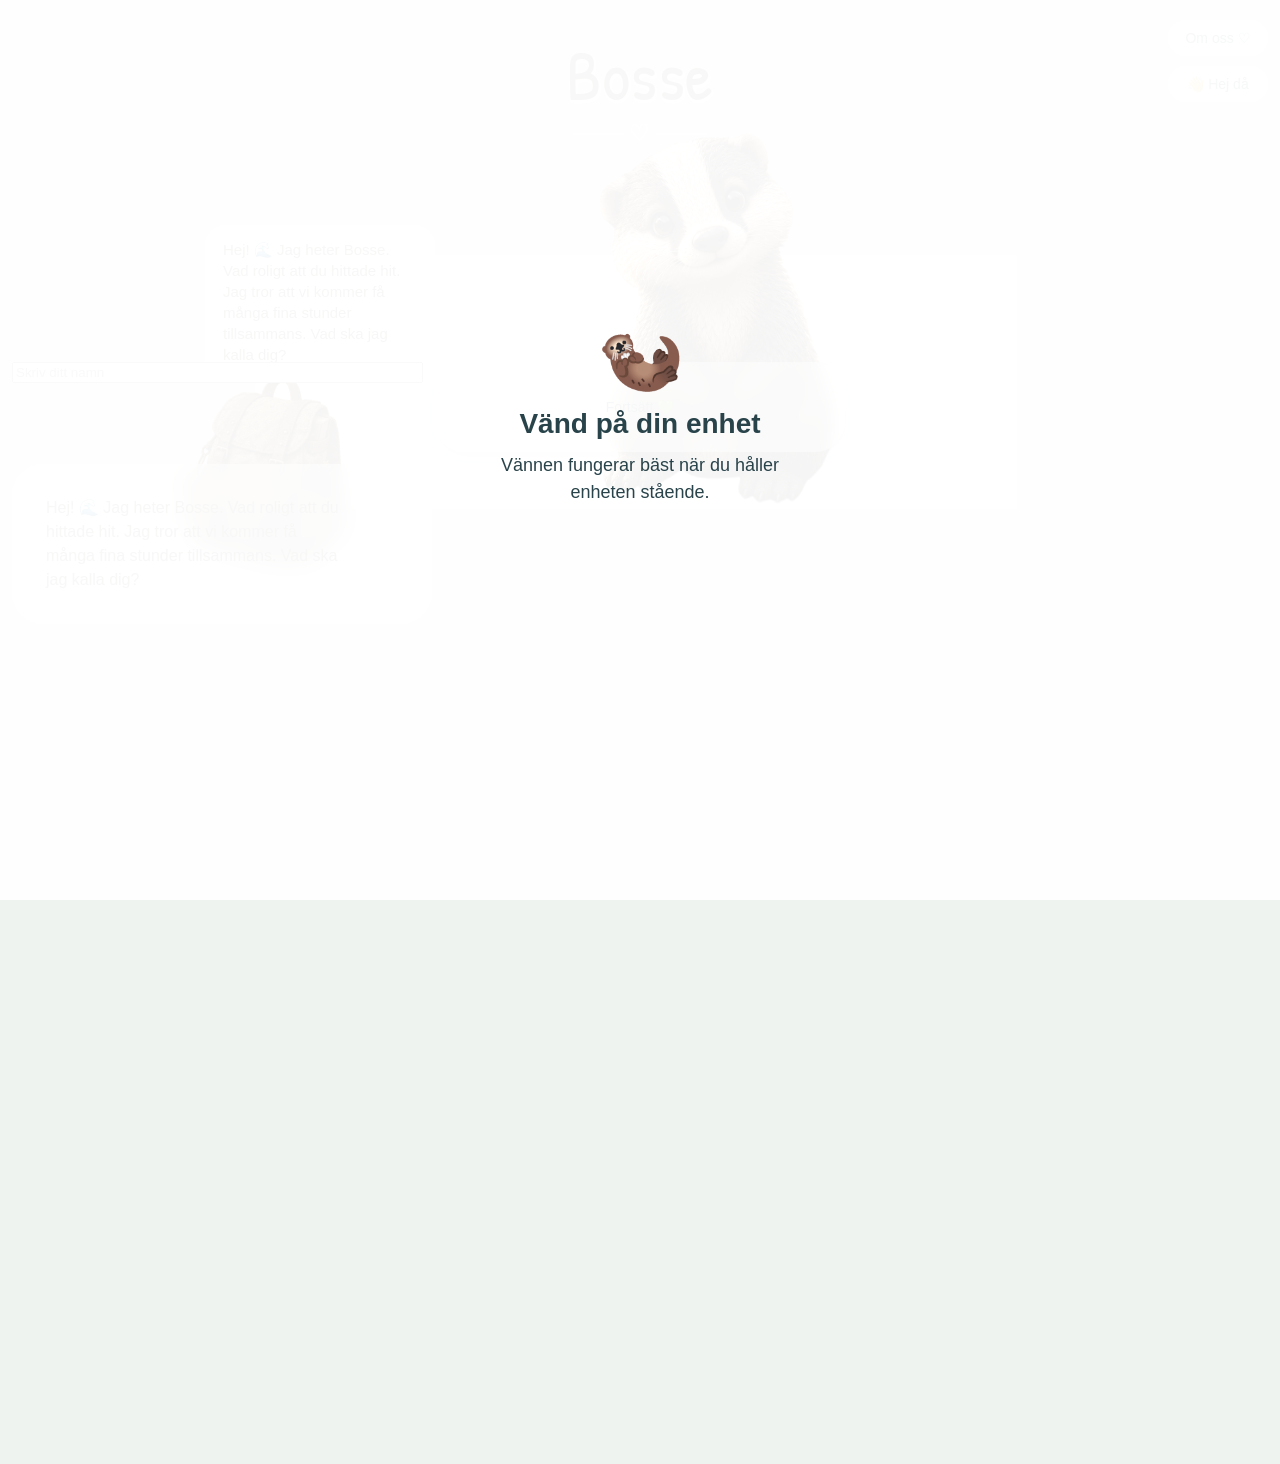
==== commit abb69e68: "Update bosse.html" ====
--- a/bosse.html
+++ b/bosse.html
@@ -366,11 +366,17 @@
     id="storybook-close"
     onclick="closeBook()">
 
-    🎒 Tillbaka till ryggsäcken
-
-</button>
-
-
+    🎒 Till ryggsäcken
+
+</button>
+
+ <button
+    id="storybook-contents"
+    onclick="goToBookContents()">
+
+    📖 Till innehållet
+
+</button>
 
 
 <button
@@ -510,10 +516,16 @@
         id="factbook-close"
         onclick="closeFactBook()">
 
-        🎒 Tillbaka till ryggsäcken
-
-    </button>
-
+        🎒 Till ryggsäcken
+
+    </button>
+ <button
+    id="factbook-contents"
+    onclick="goToBookContents()">
+
+    📖 Till innehållet
+
+</button>
 
     <button
         id="factbook-prev"
@@ -554,14 +566,14 @@
             <span>Grävlingar</span>
         </button>
 
-        <button onclick="goToFactChapter(2)">
+        <button onclick="goToFactChapter(9)">
             Kapitel 2<br>
             <span>Uttrar</span>
         </button>
 
-        <button onclick="showComingSoon()">
+        <button onclick="goToFactChapter(16)">
             Kapitel 3<br>
-            <span>Kommer snart</span>
+            <span>Finska Lapphundar</span>
         </button>
 
     </div>
@@ -599,9 +611,17 @@
         id="recipebook-close"
         onclick="closeBook()">
 
-        🎒 Tillbaka till ryggsäcken
-
-    </button>
+        🎒 Till ryggsäcken
+
+    </button>
+
+     <button
+    id="recipebook-contents"
+    onclick="goToBookContents()">
+
+    📖 Till innehållet
+
+</button>
 
 
     <button
@@ -684,10 +704,17 @@
         id="discoverbook-close"
         onclick="closeBook()">
 
-        🎒 Tillbaka till ryggsäcken
-
-    </button>
-
+        🎒 Till ryggsäcken
+
+    </button>
+
+     <button
+    id="discoverbook-contents"
+    onclick="goToBookContents()">
+
+    📖 Till innehållet
+
+</button>
 
     <button
         id="discoverbook-prev"
@@ -747,6 +774,19 @@
             <span>Hoppa hage</span>
         </button>
 
+       <button onclick="goToBookPage(7)">
+            <span>Fönsterpyssel</span>
+        </button>
+
+        <button onclick="goToBookPage(8)">
+            <span>Höstgirlang</span>
+        </button>
+
+        <button onclick="goToBookPage(9)">
+            <span>Fönstercanvas</span>
+        </button>
+
+
     </div>
 
 
@@ -771,9 +811,10 @@
         id="photoalbum-close"
         onclick="closeBook()">
 
-        🎒 Tillbaka till ryggsäcken
-
-    </button>
+        🎒 Till ryggsäcken
+
+    </button>
+
 
 
     <button
--- a/css/storybook.css
+++ b/css/storybook.css
@@ -413,51 +413,66 @@
 }
 
 /*
-  Tillbaka till ryggsäcken
-*/
+  Boknavigation
+*/
+
+
+#storybook-close,
+#storybook-contents {
+
+    position: absolute;
+
+    left: 12px;
+
+    z-index: 10;
+
+    padding: 10px 18px;
+
+    border-radius: 20px;
+
+    width: 170px;
+
+    border: none;
+
+    background-color: rgba(255,255,255,0.45);
+
+    color: #29434A;
+
+    font-family: inherit;
+
+    font-size: 14px;
+
+    cursor: pointer;
+
+    backdrop-filter: blur(6px);
+
+}
 
 
 #storybook-close {
 
-    position: absolute;
-
-    top: 20px;
-
-    left: 12px;
-
-    z-index: 10;
-
-    padding: 10px 18px;
-
-    border-radius: 20px;
-
-    width: 170px;
-
-    border: none;
-
-    background-color: rgba(255,255,255,0.45);
-
-    color: #29434A;
-
-    font-family: inherit;
-
-    font-size: 14px;
-
-    cursor: pointer;
-
-    backdrop-filter: blur(6px);
-
-}
-
-
-#storybook-close:hover {
+    top: 5px;
+
+}
+
+
+#storybook-contents {
+
+    top: 55px;
+
+}
+
+
+#storybook-close:hover,
+#storybook-contents:hover {
 
     transform: scale(1.05);
 
 }
 
 
-#storybook-close:active {
+#storybook-close:active,
+#storybook-contents:active {
 
     transform: scale(0.97);
 
@@ -879,17 +894,30 @@
     }
 
 
-    /* ----------------------------------------
-       10. TILLBAKA TILL RYGGSÄCKEN
-    ---------------------------------------- */
-
-    #storybook-close {
-
-        top: 20px;
-
-        left: 15px;
-
-    }
+/* ----------------------------------------
+   10. BOKNAVIGATION
+---------------------------------------- */
+
+#storybook-close,
+#storybook-contents {
+
+    left: 15px;
+
+}
+
+
+#storybook-close {
+
+    top: 5px;
+
+}
+
+
+#storybook-contents {
+
+    top: 55px;
+
+}
 
 
     /* ----------------------------------------
--- a/css/factbook.css
+++ b/css/factbook.css
@@ -230,6 +230,48 @@
 
 }
 
+/*
+  Kapitelstart - vänstersida
+*/
+
+.fact-chapter-image-left {
+
+    width: 45% !important;
+
+    height: auto !important;
+
+    max-height: 70vh;
+
+    object-fit: contain;
+
+    position: absolute;
+
+    left: 33%;
+
+    top: 24%;
+
+    z-index: 2;
+
+    border-radius: 28px;
+
+    overflow: hidden;
+
+    mask-image: radial-gradient(
+        ellipse,
+        black 35%,
+        rgba(0,0,0,0.75) 60%,
+        transparent 100%
+    );
+
+    -webkit-mask-image: radial-gradient(
+        ellipse,
+        black 35%,
+        rgba(0,0,0,0.75) 60%,
+        transparent 100%
+    );
+
+}
+
 
 /*
   Kapitelrubrik
@@ -276,6 +318,16 @@
 
 }
 
+#factbook-title.chapter-title-left {
+
+    top: 15.5%;
+
+    left: 20%;
+
+    width: 70%;
+
+}
+
 
 /*
   Faktatext
@@ -311,6 +363,20 @@
 
 }
 
+/*
+  Kapitelstart-text på vänstersida
+*/
+
+.fact-chapter-text-left {
+
+    left: 19%;
+
+    bottom: 18%;
+
+    width: 60%;
+
+}
+
 
 .fact-text-left {
 
@@ -342,49 +408,70 @@
 
 
 /*
-  Tillbaka till ryggsäcken
-*/
+  Boknavigation
+*/
+
+
+#factbook-close,
+#factbook-contents {
+
+    position: absolute;
+
+    left: 12px;
+
+    z-index: 10;
+
+    padding: 10px 18px;
+
+    border-radius: 20px;
+
+    width: 170px;
+
+    border: none;
+
+    background-color: rgba(255,255,255,0.45);
+
+    color: #29434A;
+
+    font-family: inherit;
+
+    font-size: 14px;
+
+    cursor: pointer;
+
+    backdrop-filter: blur(6px);
+
+}
 
 
 #factbook-close {
 
-    position: absolute;
-
-    top: 20px;
-
-    left: 12px;
-
-    z-index: 10;
-
-    padding: 10px 18px;
-
-    border-radius: 20px;
-
-    width: 170px;
-
-    border: none;
-
-    background-color: rgba(255,255,255,0.45);
-
-    color: #29434A;
-
-    font-family: inherit;
-
-    font-size: 14px;
-
-    cursor: pointer;
-
-    backdrop-filter: blur(6px);
-
-}
-
-
-#factbook-close:hover {
+    top: 5px;
+
+}
+
+
+#factbook-contents {
+
+    top: 55px;
+
+}
+
+
+#factbook-close:hover,
+#factbook-contents:hover {
 
     transform: scale(1.05);
 
 }
 
+
+#factbook-close:active,
+#factbook-contents:active {
+
+    transform: scale(0.97);
+
+}
 
 /*
   Bläddringspilar
@@ -631,6 +718,16 @@
 
     }
 
+      #factbook-title.chapter-title-left {
+
+        top: 17%;
+
+        left: 24%;
+
+        width: 58%;
+
+    }
+
 
     /* ----------------------------------------
        4. VANLIG FAKTATEXT
@@ -683,12 +780,34 @@
 
     }
 
+      .fact-chapter-image-left {
+
+        width: 42% !important;
+
+        height: auto !important;
+
+        left: 34%;
+
+        top: 24%;
+
+    }
+
 
     .fact-chapter-text {
 
         left: 30.5%;
 
         bottom: 25%;
+
+        width: 58%;
+
+    }
+
+      .fact-chapter-text-left {
+
+        left: 25%;
+
+        bottom: 17%;
 
         width: 58%;
 
@@ -785,17 +904,30 @@
     }
 
 
-    /* ----------------------------------------
-       10. TILLBAKA TILL RYGGSÄCKEN
-    ---------------------------------------- */
-
-    #factbook-close {
-
-        top: 20px;
-
-        left: 15px;
-
-    }
+/* ----------------------------------------
+   10. BOKNAVIGATION
+---------------------------------------- */
+
+#factbook-close,
+#factbook-contents {
+
+    left: 15px;
+
+}
+
+
+#factbook-close {
+
+    top: 5px;
+
+}
+
+
+#factbook-contents {
+
+    top: 55px;
+
+}
 
 
     /* ----------------------------------------
@@ -853,6 +985,10 @@
     #factbook-title {
         top: calc(15.5% + 38px);
     }
+      #factbook-title.chapter-title-left {
+        top: calc(15.5% + 38px);
+    }
+  
     .fact-text-left {
         top: calc(16% + 38px);
     }
@@ -862,9 +998,19 @@
     .fact-chapter-image {
         top: calc(26% + 38px);
     }
+
+      .fact-chapter-image-left {
+        top: calc(24% + 38px);
+    }
+  
     .fact-chapter-text {
         bottom: calc(17.5% + 38px);
     }
+
+      .fact-chapter-text-left {
+        bottom: calc(18% + 38px);
+    }
+  
     .fact-image-left {
         bottom: calc(21% + 38px);
     }
@@ -926,8 +1072,17 @@
         left:calc(18% + 20px);
         width:60%!important;
     }
+
+      .compact-height .fact-chapter-image-left {
+        left:calc(33% + 5px);
+    }
+  
     .compact-height .fact-chapter-text {
         left:calc(12.5% + 40px);
+        width:50%;
+    }
+      .compact-height .fact-chapter-text-left {
+        left:calc(19% + 15px);
         width:50%;
     }
     /*
@@ -936,6 +1091,9 @@
     .compact-height #factbook-title {
         left:calc(12.5% + 18px);
     }
+      .compact-height #factbook-title.chapter-title-left {
+        left:calc(20% + 5px);
+    }
     /*
        TEXTSTORLEK
     */
--- a/css/recipebook.css
+++ b/css/recipebook.css
@@ -228,56 +228,70 @@
 
 
 /*
-  Tillbaka till ryggsäcken
-*/
+  Boknavigation
+*/
+
+
+#recipebook-close,
+#recipebook-contents {
+
+    position: absolute;
+
+    left: 12px;
+
+    z-index: 10;
+
+    padding: 10px 18px;
+
+    border-radius: 20px;
+
+    width: 170px;
+
+    border: none;
+
+    background-color: rgba(255,255,255,0.45);
+
+    color: #29434A;
+
+    font-family: inherit;
+
+    font-size: 14px;
+
+    cursor: pointer;
+
+    backdrop-filter: blur(6px);
+
+}
 
 
 #recipebook-close {
 
-    position: absolute;
-
-    top: 20px;
-
-    left: 12px;
-
-    z-index: 10;
-
-    padding: 10px 18px;
-
-    border-radius: 20px;
-
-    width: 170px;
-
-    border: none;
-
-    background-color: rgba(255,255,255,0.45);
-
-    color: #29434A;
-
-    font-family: inherit;
-
-    font-size: 14px;
-
-    cursor: pointer;
-
-    backdrop-filter: blur(6px);
-
-}
-
-
-#recipebook-close:hover {
+    top: 5px;
+
+}
+
+
+#recipebook-contents {
+
+    top: 55px;
+
+}
+
+
+#recipebook-close:hover,
+#recipebook-contents:hover {
 
     transform: scale(1.05);
 
 }
 
 
-#recipebook-close:active {
+#recipebook-close:active,
+#recipebook-contents:active {
 
     transform: scale(0.97);
 
 }
-
 
 /*
   Bläddringspilar
@@ -637,17 +651,30 @@
     }
 
 
-    /* ----------------------------------------
-       8. TILLBAKA TILL RYGGSÄCKEN
-    ---------------------------------------- */
-
-    #recipebook-close {
-
-        top: 20px;
-
-        left: 15px;
-
-    }
+/* ----------------------------------------
+   8. BOKNAVIGATION
+---------------------------------------- */
+
+#recipebook-close,
+#recipebook-contents {
+
+    left: 15px;
+
+}
+
+
+#recipebook-close {
+
+    top: 5px;
+
+}
+
+
+#recipebook-contents {
+
+    top: 55px;
+
+}
 
 
     /* ----------------------------------------
--- a/css/discoverbook.css
+++ b/css/discoverbook.css
@@ -224,56 +224,70 @@
 
 
 /*
-  Tillbaka till ryggsäcken
-*/
+  Boknavigation
+*/
+
+
+#discoverbook-close,
+#discoverbook-contents {
+
+    position: absolute;
+
+    left: 12px;
+
+    z-index: 10;
+
+    padding: 10px 18px;
+
+    border-radius: 20px;
+
+    width: 170px;
+
+    border: none;
+
+    background-color: rgba(255,255,255,0.45);
+
+    color: #29434A;
+
+    font-family: inherit;
+
+    font-size: 14px;
+
+    cursor: pointer;
+
+    backdrop-filter: blur(6px);
+
+}
 
 
 #discoverbook-close {
 
-    position: absolute;
-
-    top: 20px;
-
-    left: 12px;
-
-    z-index: 10;
-
-    padding: 10px 18px;
-
-    border-radius: 20px;
-
-    width: 170px;
-
-    border: none;
-
-    background-color: rgba(255,255,255,0.45);
-
-    color: #29434A;
-
-    font-family: inherit;
-
-    font-size: 14px;
-
-    cursor: pointer;
-
-    backdrop-filter: blur(6px);
-
-}
-
-
-#discoverbook-close:hover {
+    top: 5px;
+
+}
+
+
+#discoverbook-contents {
+
+    top: 55px;
+
+}
+
+
+#discoverbook-close:hover,
+#discoverbook-contents:hover {
 
     transform: scale(1.05);
 
 }
 
 
-#discoverbook-close:active {
+#discoverbook-close:active,
+#discoverbook-contents:active {
 
     transform: scale(0.97);
 
 }
-
 
 /*
   Bläddringspilar
@@ -362,7 +376,7 @@
 
     font-weight: normal;
 
-    margin-bottom: 35px;
+    margin-bottom: 0px;
 
 }
 
@@ -597,7 +611,7 @@
 
         font-size: 40px;
 
-        margin-bottom: 35px;
+        margin-bottom: 0px;
 
     }
 
@@ -636,17 +650,30 @@
     }
 
 
-    /* ----------------------------------------
-       8. TILLBAKA TILL RYGGSÄCKEN
-    ---------------------------------------- */
-
-    #discoverbook-close {
-
-        top: 20px;
-
-        left: 15px;
-
-    }
+/* ----------------------------------------
+   8. BOKNAVIGATION
+---------------------------------------- */
+
+#discoverbook-close,
+#discoverbook-contents {
+
+    left: 15px;
+
+}
+
+
+#discoverbook-close {
+
+    top: 5px;
+
+}
+
+
+#discoverbook-contents {
+
+    top: 55px;
+
+}
 
 
     /* ----------------------------------------
--- a/css/photoalbum.css
+++ b/css/photoalbum.css
@@ -153,9 +153,9 @@
     top: 20px;
     left: 12px;
     z-index: 10;
-    padding: 10px 16px;
+    padding: 10px 18px;
     border-radius: 20px;
-    width: 100px;
+    width: 170px;
     border: none;
     background-color: rgba(255,255,255,0.45);
     color: #29434A;
